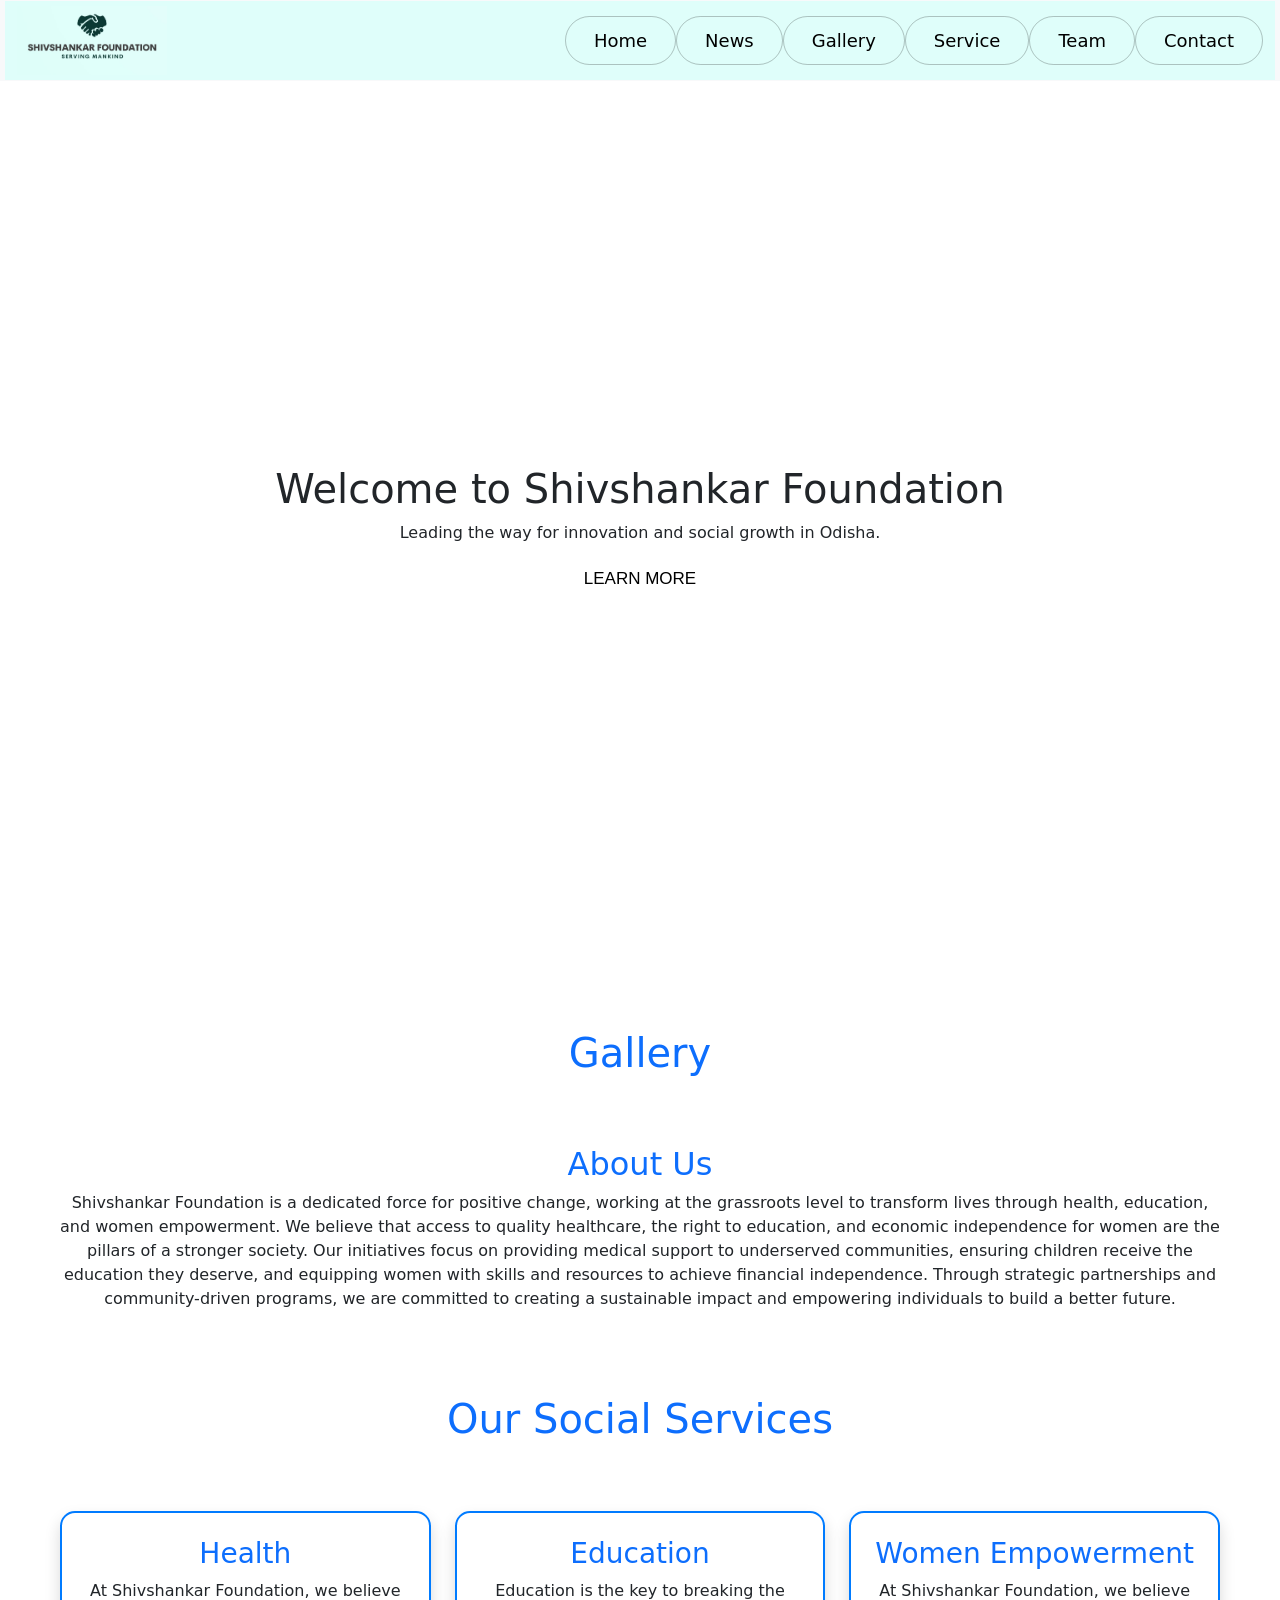
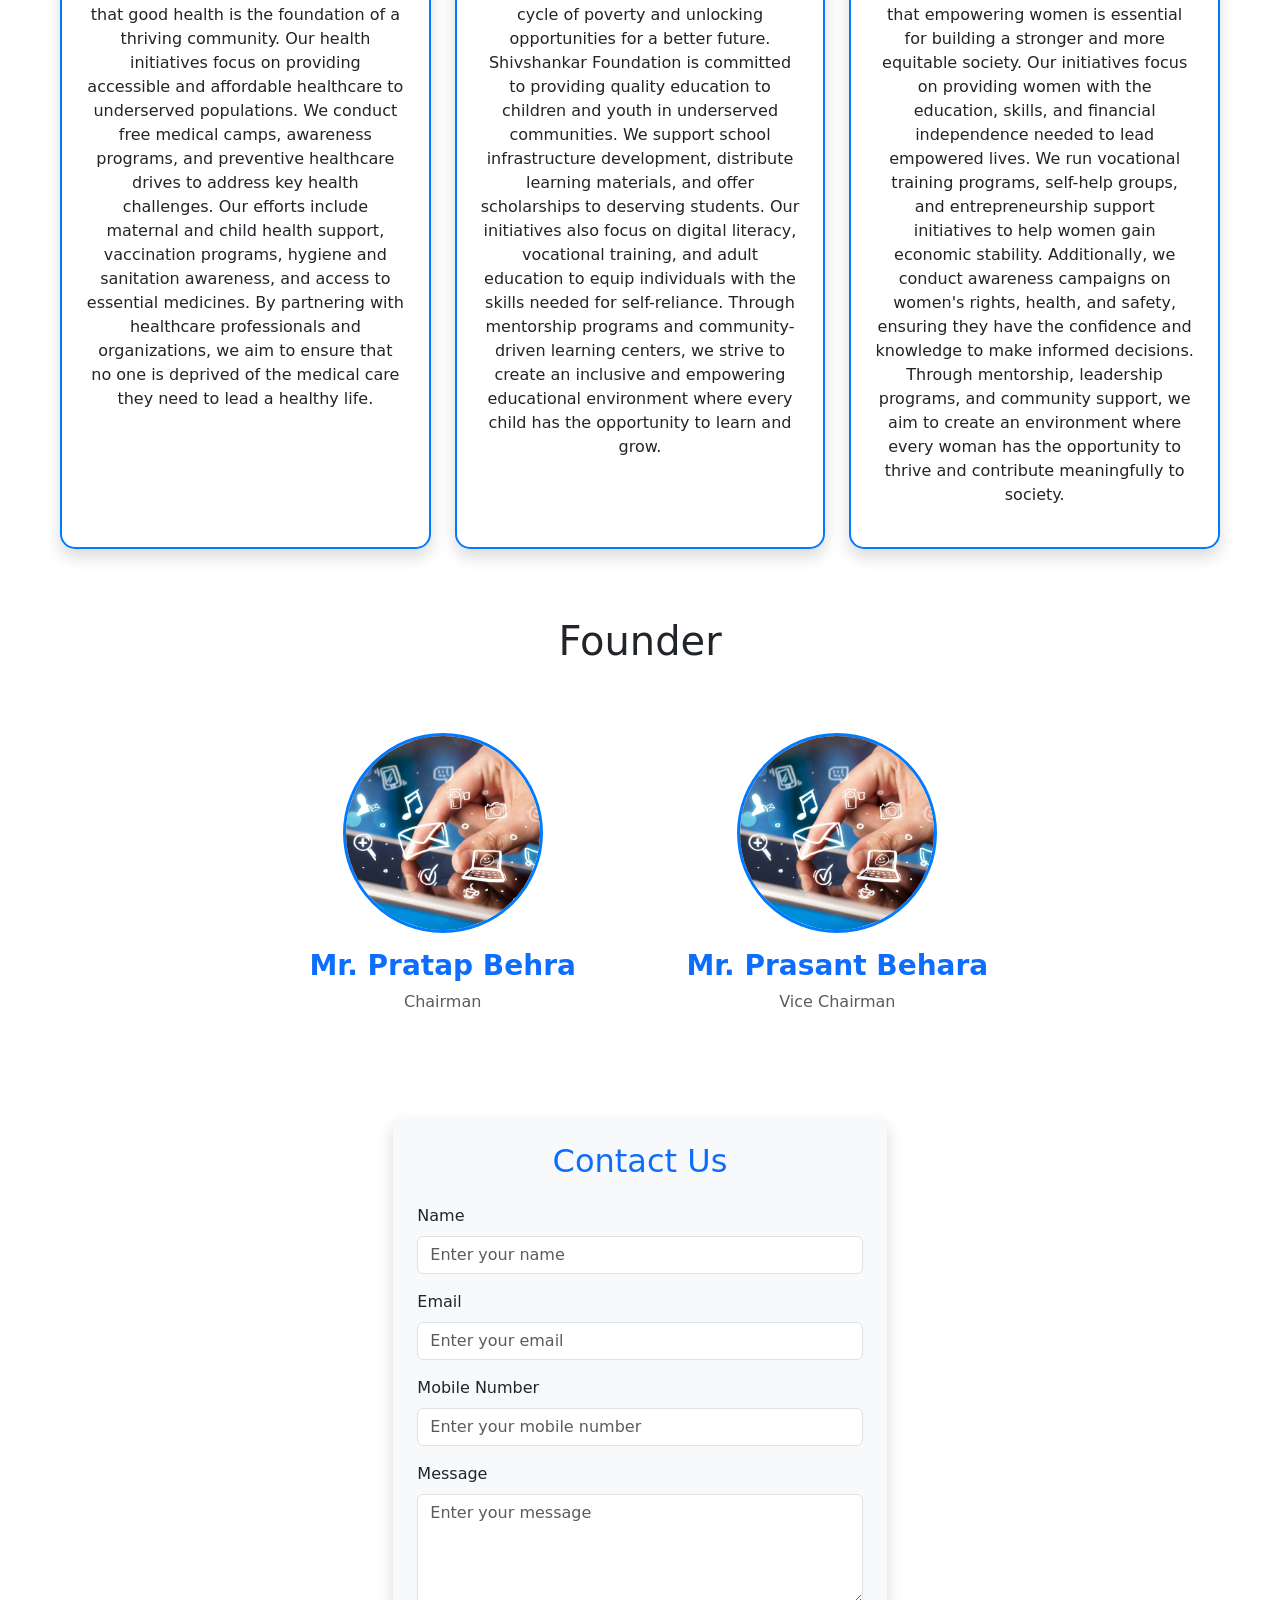
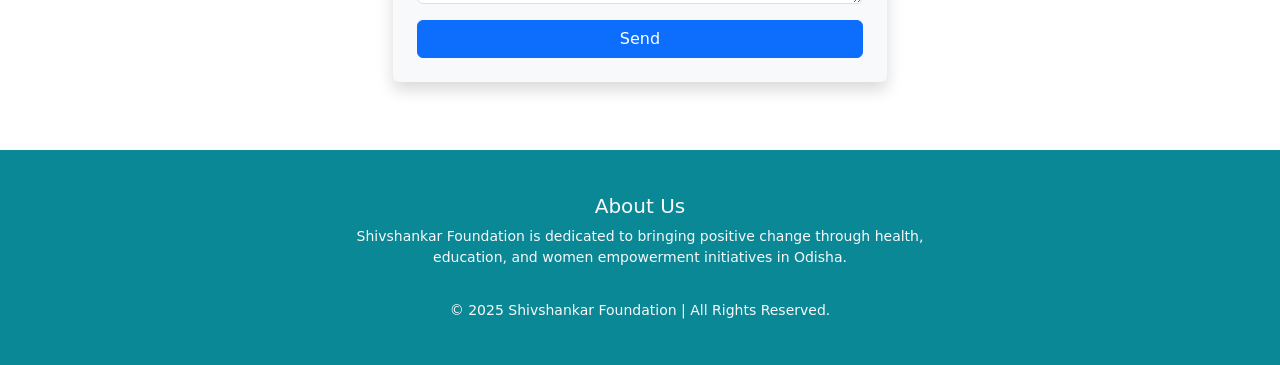
==== index.html @ f7287a35 "Update index.html" ====
<!DOCTYPE html>
<html lang="en">

<head>
  <meta charset="UTF-8" />
  <meta name="viewport" content="width=device-width, initial-scale=1.0" />
  <meta name="robots" content="index, follow" />
  <meta name="description" content="Shivshankar Foundation is dedicated to bringing positive change
  through health, education, and women empowerment initiatives in
  Bhubaneswar, Odisha." />
  <meta name="author" content="Harikesh Bhagat" />
  <title>Shivshankar Foundation | NGO for Healthcare, Education & Women Empowerment in Odisha</title>
  <link rel="stylesheet" href="index.css" />
  <script src="https://cdn.jsdelivr.net/npm/bootstrap@5.3.3/dist/js/bootstrap.bundle.min.js"
    integrity="sha384-YvpcrYf0tY3lHB60NNkmXc5s9fDVZLESaAA55NDzOxhy9GkcIdslK1eN7N6jIeHz"
    crossorigin="anonymous"></script>
  <link href="https://cdn.jsdelivr.net/npm/bootstrap@5.3.3/dist/css/bootstrap.min.css" rel="stylesheet"
    integrity="sha384-QWTKZyjpPEjISv5WaRU9OFeRpok6YctnYmDr5pNlyT2bRjXh0JMhjY6hW+ALEwIH" crossorigin="anonymous" />
  <style>
    html {
      scroll-behavior: smooth;
    }

    .navbar {
      --bs-navbar-padding-y: 0.0rem;

      display: flex;
      align-items: center;
      gap: 1vw;
      padding: 1px 5px;
    }

    .navbar-nav {
      margin-left: auto;
      --bs-nav-link-padding-y: 0.0rem;
    }

    /* Gallery Styling */
    .gallery {
      display: flex;
      justify-content: center;
      gap: 15px;
      padding: 10px;
      flex-wrap: wrap;
    }

    .gallery img {
      width: 100%;
      height: auto;
      max-width: 300px;
      /* Adjusted size to avoid overlap */
      border-radius: 8px;
      box-shadow: 0 4px 8px rgba(0, 0, 0, 0.2);
      transition: transform 0.3s ease;
    }

    .gallery img:hover {
      transform: scale(1.05);
    }

    /* Founder Image Styling */
    .founder img {
      width: 200px;
      height: 200px;
      object-fit: cover;
      border: 3px solid #007bff;
      border-radius: 50%;
    }

    .container {
      max-width: 1200px;
      margin: auto;
      padding: 20px;
    }

    .btn1 {
      --color: rgb(11, 240, 76);
      --color2: rgb(0, 0, 0);
      padding: 0.3em 1.75em;
      background-color: transparent;
      border-radius: 6px;
      /* border: 0.3px solid var(--color); */
      border: none;
      transition: 0.5s;
      position: relative;
      overflow: hidden;
      cursor: pointer;
      z-index: 1;
      font-weight: 300;
      font-size: 17px;
      font-family: "Roboto", "Segoe UI", sans-serif;
      text-transform: uppercase;
      color: var(--color2);
    }

    .btn1::after,
    .btn1::before {
      content: " ";
      display: block;
      height: 100%;
      width: 100%;
      transform: skew(90deg) translate(-50%, -50%);
      position: absolute;
      inset: 50%;
      left: 25%;
      z-index: -1;
      transition: 0.5s ease-out;
      background-color: var(--color);
    }

    .btn1::before {
      top: -50%;
      left: -25%;
      transform: skew(90deg) rotate(180deg) translate(-50%, -50%);
    }

    .btn1:hover::before {
      transform: skew(45deg) rotate(180deg) translate(-50%, -50%);
    }

    .btn1:hover::after {
      transform: skew(45deg) translate(-50%, -50%);
    }

    .btn1:hover {
      color: var(--color2);
    }

    .btn1:active {
      filter: brightness(0.7);
      transform: scale(0.98);
    }

    li {
      padding: 10px 20px;
      border: 1px solid #0000003c;

      border-radius: 50px;

      font-weight: 500;

      color: #000000bb;

      transition: all ease 0.4s;

      position: relative;

      font-size: 18px;

      overflow: hidden;
    }

    li::after {
      content: "";

      position: absolute;

      height: 100%;

      width: 100%;

      background-color: black;

      left: 0;

      bottom: -100%;

      border-radius: 50%;

      transition: all ease 0.4s;
    }

    li:hover::after {
      bottom: 0;

      border-radius: 0;
    }

    li a {
      color: #000000bb;

      text-decoration: none;

      position: relative;

      z-index: 9;
    }

    li:hover a {
      color: white !important;
    }

  </style>
</head>

<body>
  <nav class="navbar navbar-expand-lg bg-body-tertiary" style="margin: 0;">
    <div class="container-fluid" style="background-color: #dffefa">
      <a class="navbar-brand" href="#">
        <img src="Logo.jpg" alt="Logo" width="150" />
      </a>
      <button class="navbar-toggler" type="button" data-bs-toggle="collapse" data-bs-target="#navbarNav"
        aria-controls="navbarNav" aria-expanded="false" aria-label="Toggle navigation">
        <span class="navbar-toggler-icon"></span>
      </button>
      <div class="collapse navbar-collapse" id="navbarNav">
        <ul class="navbar-nav ms-auto">
          <li class="nav-item">
            <a class="nav-link active" href="#home">Home</a>
          </li>
          <li class="nav-item">
            <a class="nav-link active" href="#News">News</a>
          </li>
          <li class="nav-item">
            <a class="nav-link active" href="./image.html">Gallery</a>
          </li>
          <li class="nav-item">
            <a class="nav-link active" href="#Service">Service</a>
          </li>
          <li class="nav-item">
            <a class="nav-link active" href="#Team">Team</a>
          </li>
          <li class="nav-item">
            <a class="nav-link active" href="#contact">Contact</a>
          </li>
        </ul>
      </div>
    </div>
  </nav>
  
  <div id="home" class="d-flex flex-column justify-content-center align-items-center vh-100 text-center">
    <h1>Welcome to Shivshankar Foundation</h1>
    <p>Leading the way for innovation and social growth in  Odisha.</p>
    <a href="#About"><button class="btn1">Learn More</button></a>
  </div>

  <a href="image.html" style="text-decoration: none;">
    <h1 id="Gallery" class="text-center mt-5">Gallery</h1>
  </a>
  <!-- <div id="gallery" class="gallery">
    <div><img src="./1.jpg" alt="Image 1" /></div>
    <div><img src="./7.jpg" alt="Image 2" /></div>
    <div><img src="./3.jpg" alt="Image 3" /></div>
    <div><img src="./4.jpg" alt="Image 4" /></div>
    <div><img src="./9.jpg" alt="Image 5" /></div>
    <div><img src="./6.jpg" alt="Image 6" /></div>
    <div><img src="./8.jpg" alt="Image 7" /></div>
   <div><img src="./2.jpg" alt="Image 8" /></div> 
   <div><img src="./5.jpg" alt="Image 9" /></div>
  </div> -->

  <div id="About" class="container text-center my-5">
    <h2 style="color: #0D6EFD">About Us</h2>
    <p>
      Shivshankar Foundation is a dedicated force for positive change, working at the grassroots level to transform
      lives through health, education, and women empowerment. We believe that access to quality healthcare, the right to
      education, and economic independence for women are the pillars of a stronger society. Our initiatives focus on
      providing medical support to underserved communities, ensuring children receive the education they deserve, and
      equipping women with skills and resources to achieve financial independence. Through strategic partnerships and
      community-driven programs, we are committed to creating a sustainable impact and empowering individuals to build a
      better future.
    </p>
  </div>

  <h1 id="Service" class="text-center mt-5" style="color: #0D6EFD;">Our Social Services</h1>
  <div class="container my-5">
    <div class="row justify-content-center align-items-stretch">
      <div class="col-md-4 d-flex">
        <div class="p-4 text-center shadow d-flex flex-column h-100"
          style="border: 2px solid #007bff; border-radius: 15px">
          <h3 class="text-primary">Health</h3>
          <p class="flex-grow-1">
            At Shivshankar Foundation, we believe that good health is the
            foundation of a thriving community. Our health initiatives focus
            on providing accessible and affordable healthcare to underserved
            populations. We conduct free medical camps, awareness programs,
            and preventive healthcare drives to address key health challenges.
            Our efforts include maternal and child health support, vaccination
            programs, hygiene and sanitation awareness, and access to
            essential medicines. By partnering with healthcare professionals
            and organizations, we aim to ensure that no one is deprived of the
            medical care they need to lead a healthy life.
          </p>
        </div>
      </div>
      <div class="col-md-4 d-flex">
        <div class="p-4 text-center shadow d-flex flex-column h-100"
          style="border: 2px solid #007bff; border-radius: 15px">
          <h3 class="text-primary">Education</h3>
          <p class="flex-grow-1">
            Education is the key to breaking the cycle of poverty and
            unlocking opportunities for a better future. Shivshankar
            Foundation is committed to providing quality education to children
            and youth in underserved communities. We support school
            infrastructure development, distribute learning materials, and
            offer scholarships to deserving students. Our initiatives also
            focus on digital literacy, vocational training, and adult
            education to equip individuals with the skills needed for
            self-reliance. Through mentorship programs and community-driven
            learning centers, we strive to create an inclusive and empowering
            educational environment where every child has the opportunity to
            learn and grow.
          </p>
        </div>
      </div>
      <div class="col-md-4 d-flex">
        <div class="p-4 text-center shadow d-flex flex-column h-100"
          style="border: 2px solid #007bff; border-radius: 15px">
          <h3 class="text-primary">Women Empowerment</h3>
          <p class="flex-grow-1">
            At Shivshankar Foundation, we believe that empowering women is
            essential for building a stronger and more equitable society. Our
            initiatives focus on providing women with the education, skills,
            and financial independence needed to lead empowered lives. We run
            vocational training programs, self-help groups, and
            entrepreneurship support initiatives to help women gain economic
            stability. Additionally, we conduct awareness campaigns on women's
            rights, health, and safety, ensuring they have the confidence and
            knowledge to make informed decisions. Through mentorship,
            leadership programs, and community support, we aim to create an
            environment where every woman has the opportunity to thrive and
            contribute meaningfully to society.
          </p>
        </div>
      </div>
    </div>
  </div>

  <h1 id="Team" class="text-center mt-5">Founder</h1>
  <div class="container founder my-5 text-center">
    <div class="row justify-content-center">
      <div class="col-md-4">
        <img src="./contactphoto.jpg" alt="Image 1" />
        <h3 class="mt-3 fw-bold text-primary">Mr. Pratap Behra</h3>
        <p class="text-muted">Chairman</p>
      </div>
      <div class="col-md-4">
        <img src="./contactphoto.jpg" alt="Image 2" />
        <h3 class="mt-3 fw-bold text-primary">Mr. Prasant Behara</h3>
        <p class="text-muted">Vice Chairman</p>
      </div>
    </div>
  </div>

  <div id="contact" class="container my-5">
    <div class="row justify-content-center">
      <div class="col-md-6 col-lg-5 shadow p-4 rounded" style="background-color: #f8f9fa">
        <form action="https://api.web3forms.com/submit" method="POST">
          <h2 class="text-center text-primary mb-4">Contact Us</h2>

          <!-- Web3Forms Access Key -->
          <input type="hidden" name="access_key" value="71c450dc-a2cf-476c-8dd2-864a6d5e6ecb">

          <!-- Name Field (Added name attribute) -->
          <div class="mb-3">
            <label for="name" class="form-label">Name</label>
            <input type="text" class="form-control" id="name" name="name" placeholder="Enter your name" required />
          </div>

          <!-- Email Field (Added name attribute) -->
          <div class="mb-3">
            <label for="email" class="form-label">Email</label>
            <input type="email" class="form-control" id="email" name="email" placeholder="Enter your email" required />
          </div>
          <div class="mb-3">
            <label for="phone" class="form-label">Mobile Number</label>
            <input type="tel" class="form-control" name="mobile number" id="phone" placeholder="Enter your mobile number" required>
          </div>

          <!-- Message Field (Added name attribute) -->
          <div class="mb-3">
            <label for="message" class="form-label">Message</label>
            <textarea class="form-control" id="message" name="message" rows="4" placeholder="Enter your message"
              required></textarea>
          </div>

          <!-- Submit Button -->
          <div class="d-grid">
            <button type="submit" class="btn btn-primary">Send</button>
          </div>
        </form>
      </div>
    </div>
  </div>

  <footer class="text-light py-4" style="background-color: #0b8895">
    <div class="container text-center">
      <div class="row justify-content-center">
        <!-- About Us Section -->
        <div class="col-md-6">
          <h5>About Us</h5>
          <p class="small">
            Shivshankar Foundation is dedicated to bringing positive change
            through health, education, and women empowerment initiatives in
             Odisha.
          </p>
        </div>
      </div>

      <!-- Copyright -->
      <div class="mt-3 small">
        &copy; 2025 Shivshankar Foundation | All Rights Reserved.
      </div>
    </div>
  </footer>
</body>

</html>
</div>
</body>

</html>
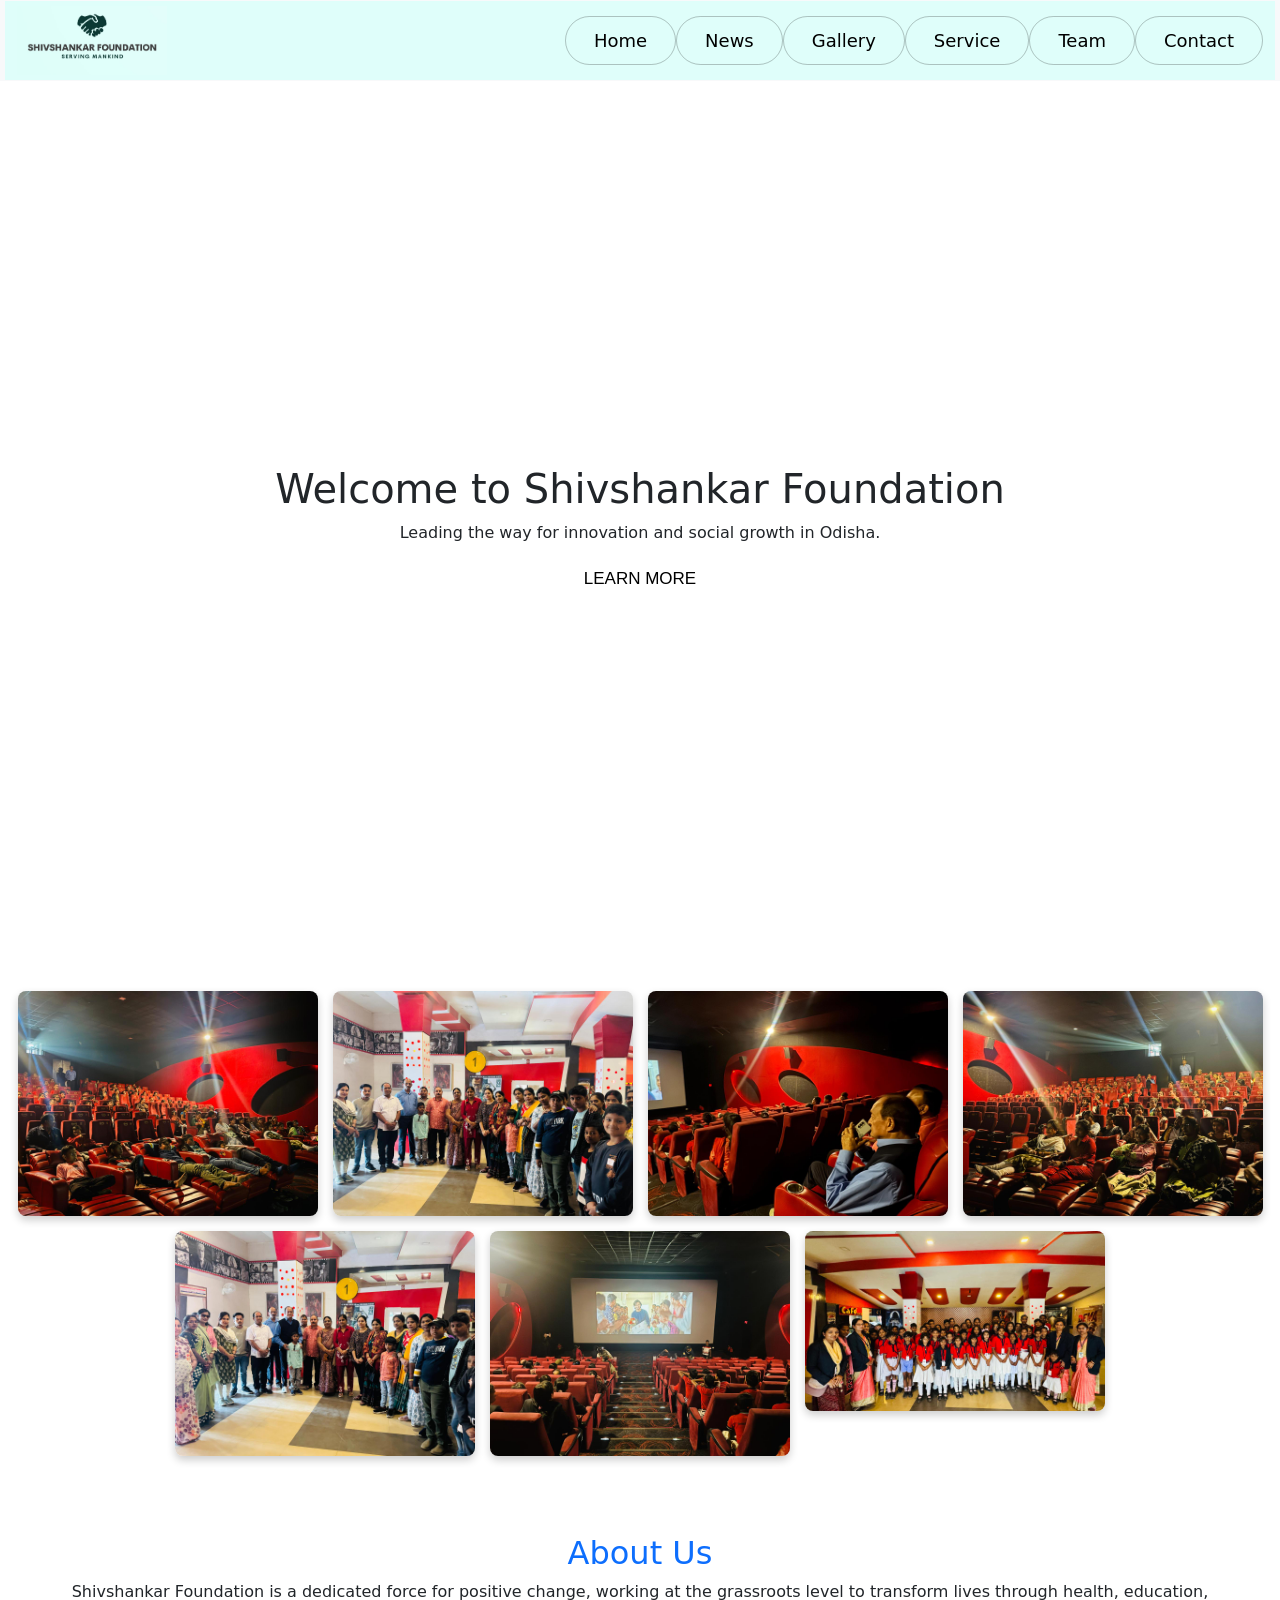
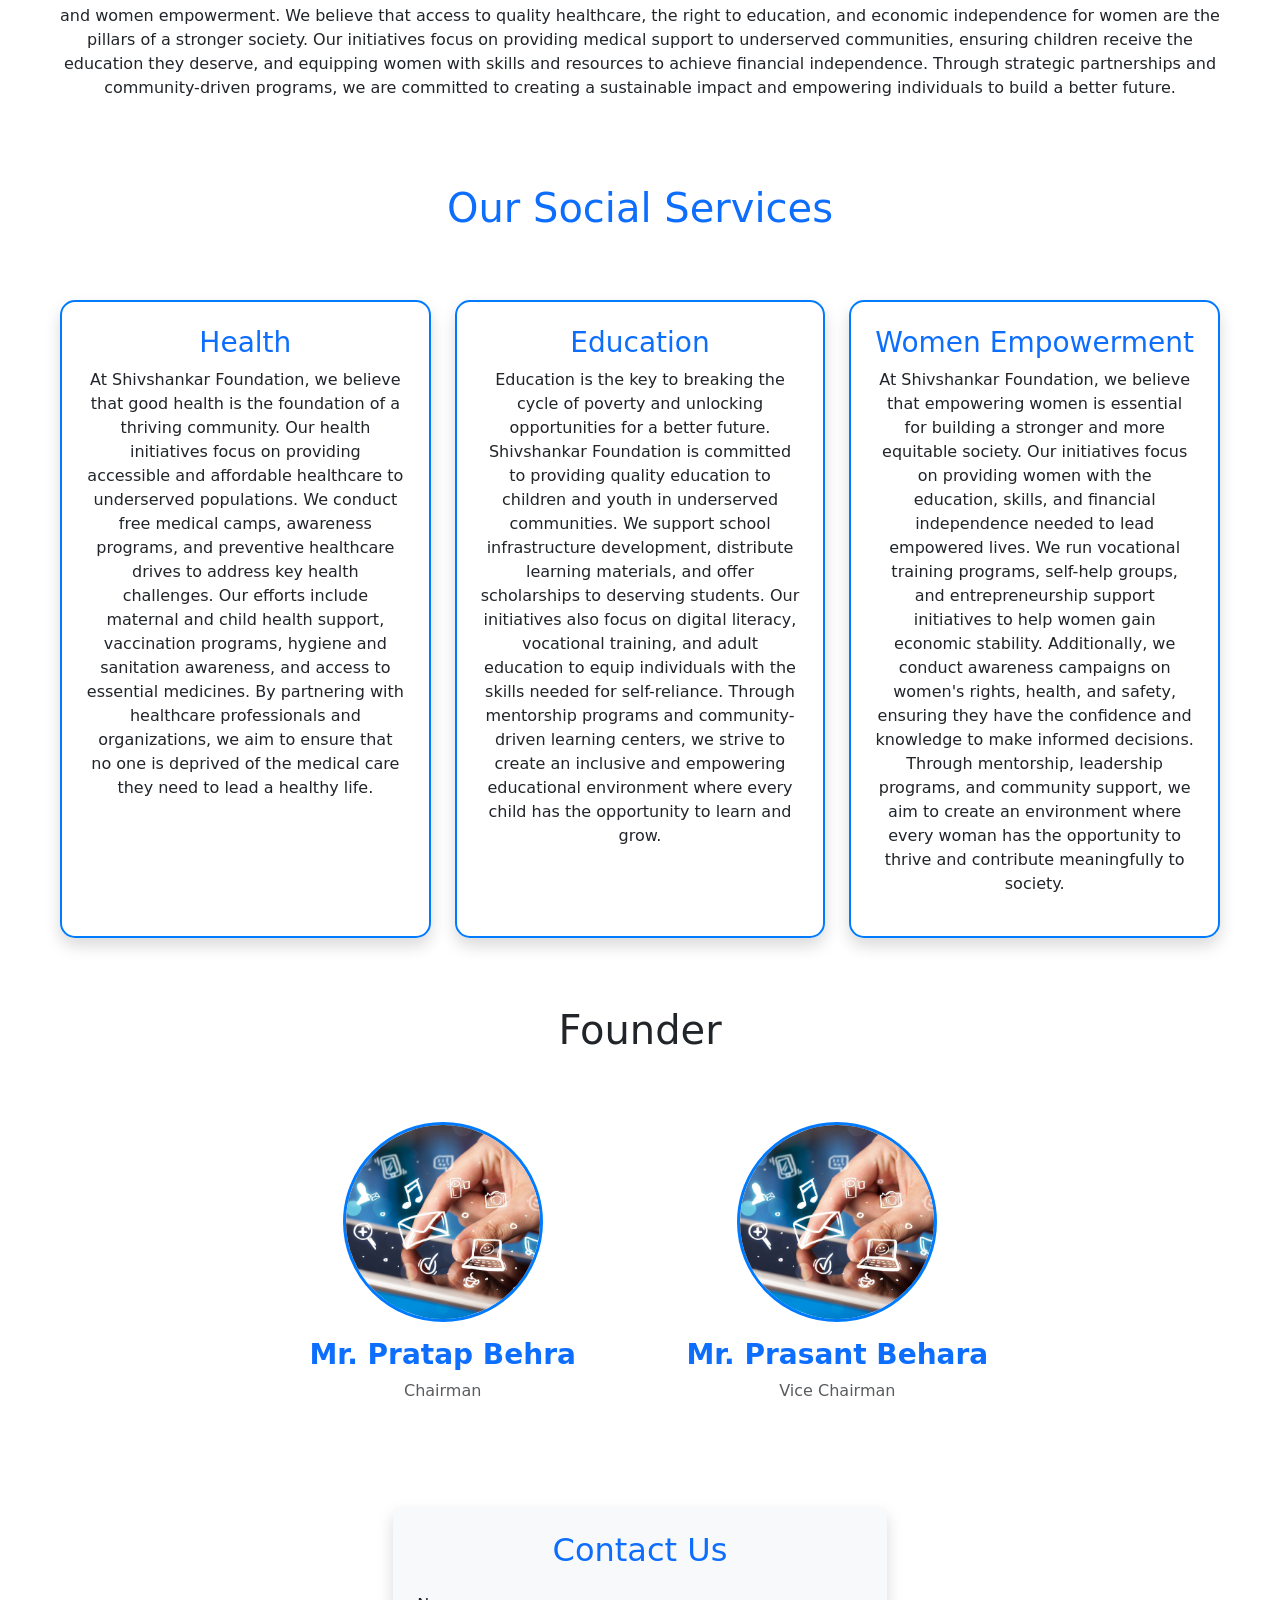
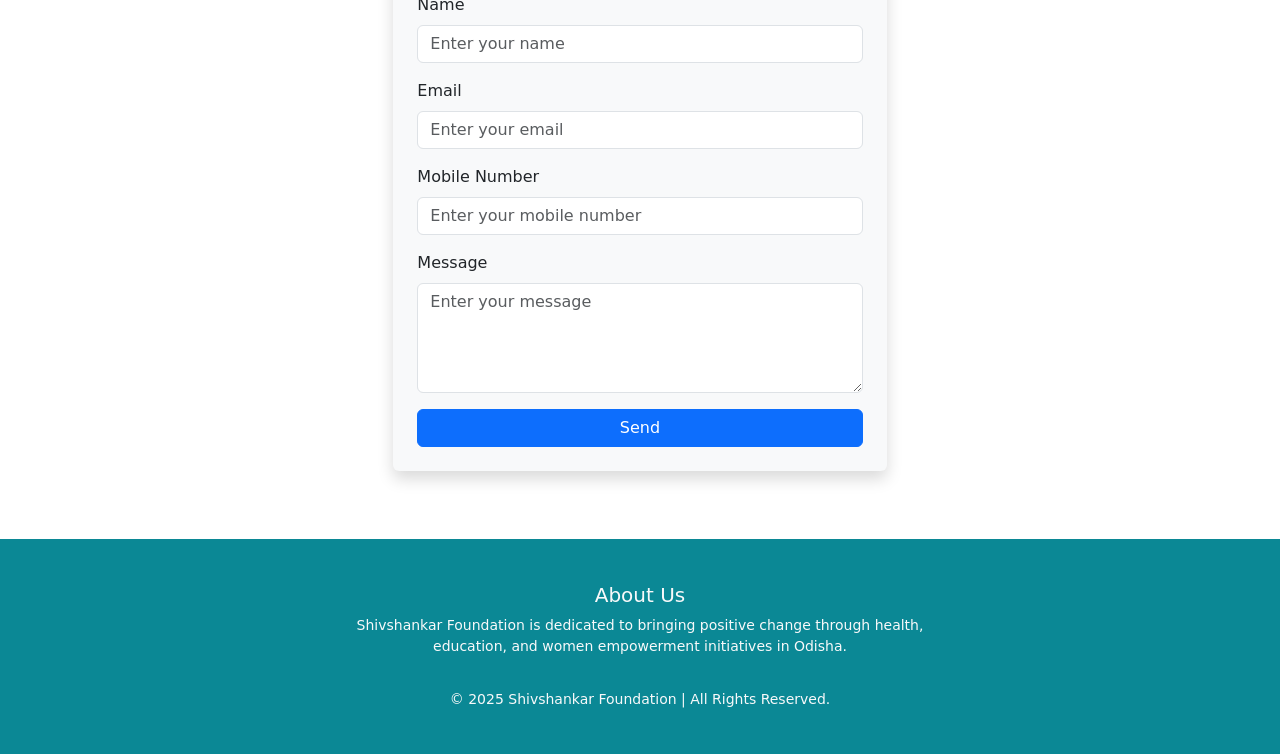
==== commit cfc78ee5: "Update index.html" ====
--- a/index.html
+++ b/index.html
@@ -230,14 +230,14 @@
   
   <div id="home" class="d-flex flex-column justify-content-center align-items-center vh-100 text-center">
     <h1>Welcome to Shivshankar Foundation</h1>
-    <p>Leading the way for innovation and social growth in  Odisha.</p>
+    <p>Leading the way for innovation and social growth in Odisha.</p>
     <a href="#About"><button class="btn1">Learn More</button></a>
   </div>
 
   <a href="image.html" style="text-decoration: none;">
-    <h1 id="Gallery" class="text-center mt-5">Gallery</h1>
+    <!-- <h1 id="Gallery" class="text-center mt-5">Gallery</h1> -->
   </a>
-  <!-- <div id="gallery" class="gallery">
+  <div id="gallery" class="gallery">
     <div><img src="./1.jpg" alt="Image 1" /></div>
     <div><img src="./7.jpg" alt="Image 2" /></div>
     <div><img src="./3.jpg" alt="Image 3" /></div>
@@ -245,9 +245,9 @@
     <div><img src="./9.jpg" alt="Image 5" /></div>
     <div><img src="./6.jpg" alt="Image 6" /></div>
     <div><img src="./8.jpg" alt="Image 7" /></div>
-   <div><img src="./2.jpg" alt="Image 8" /></div> 
-   <div><img src="./5.jpg" alt="Image 9" /></div>
-  </div> -->
+   <!-- <div><img src="./2.jpg" alt="Image 8" /></div>  -->
+   <!-- <div><img src="./5.jpg" alt="Image 9" /></div> -->
+  </div>
 
   <div id="About" class="container text-center my-5">
     <h2 style="color: #0D6EFD">About Us</h2>
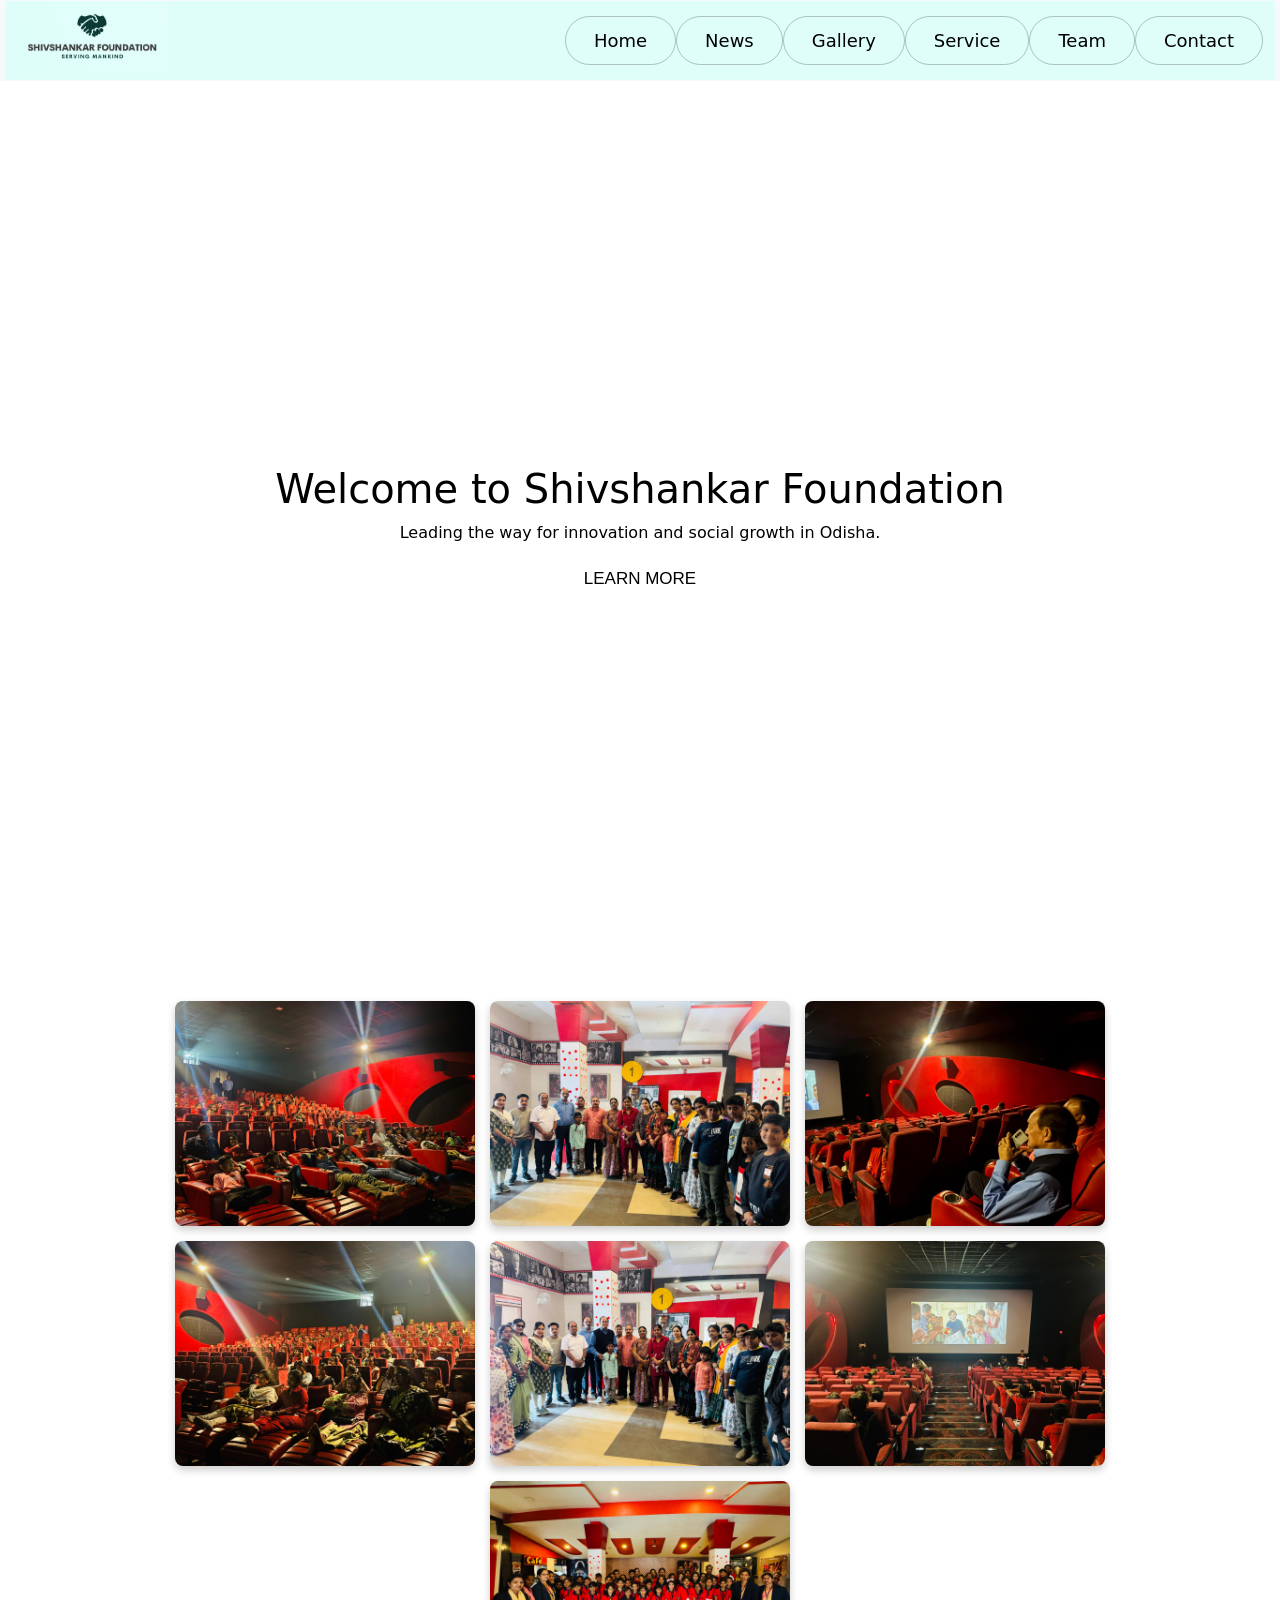
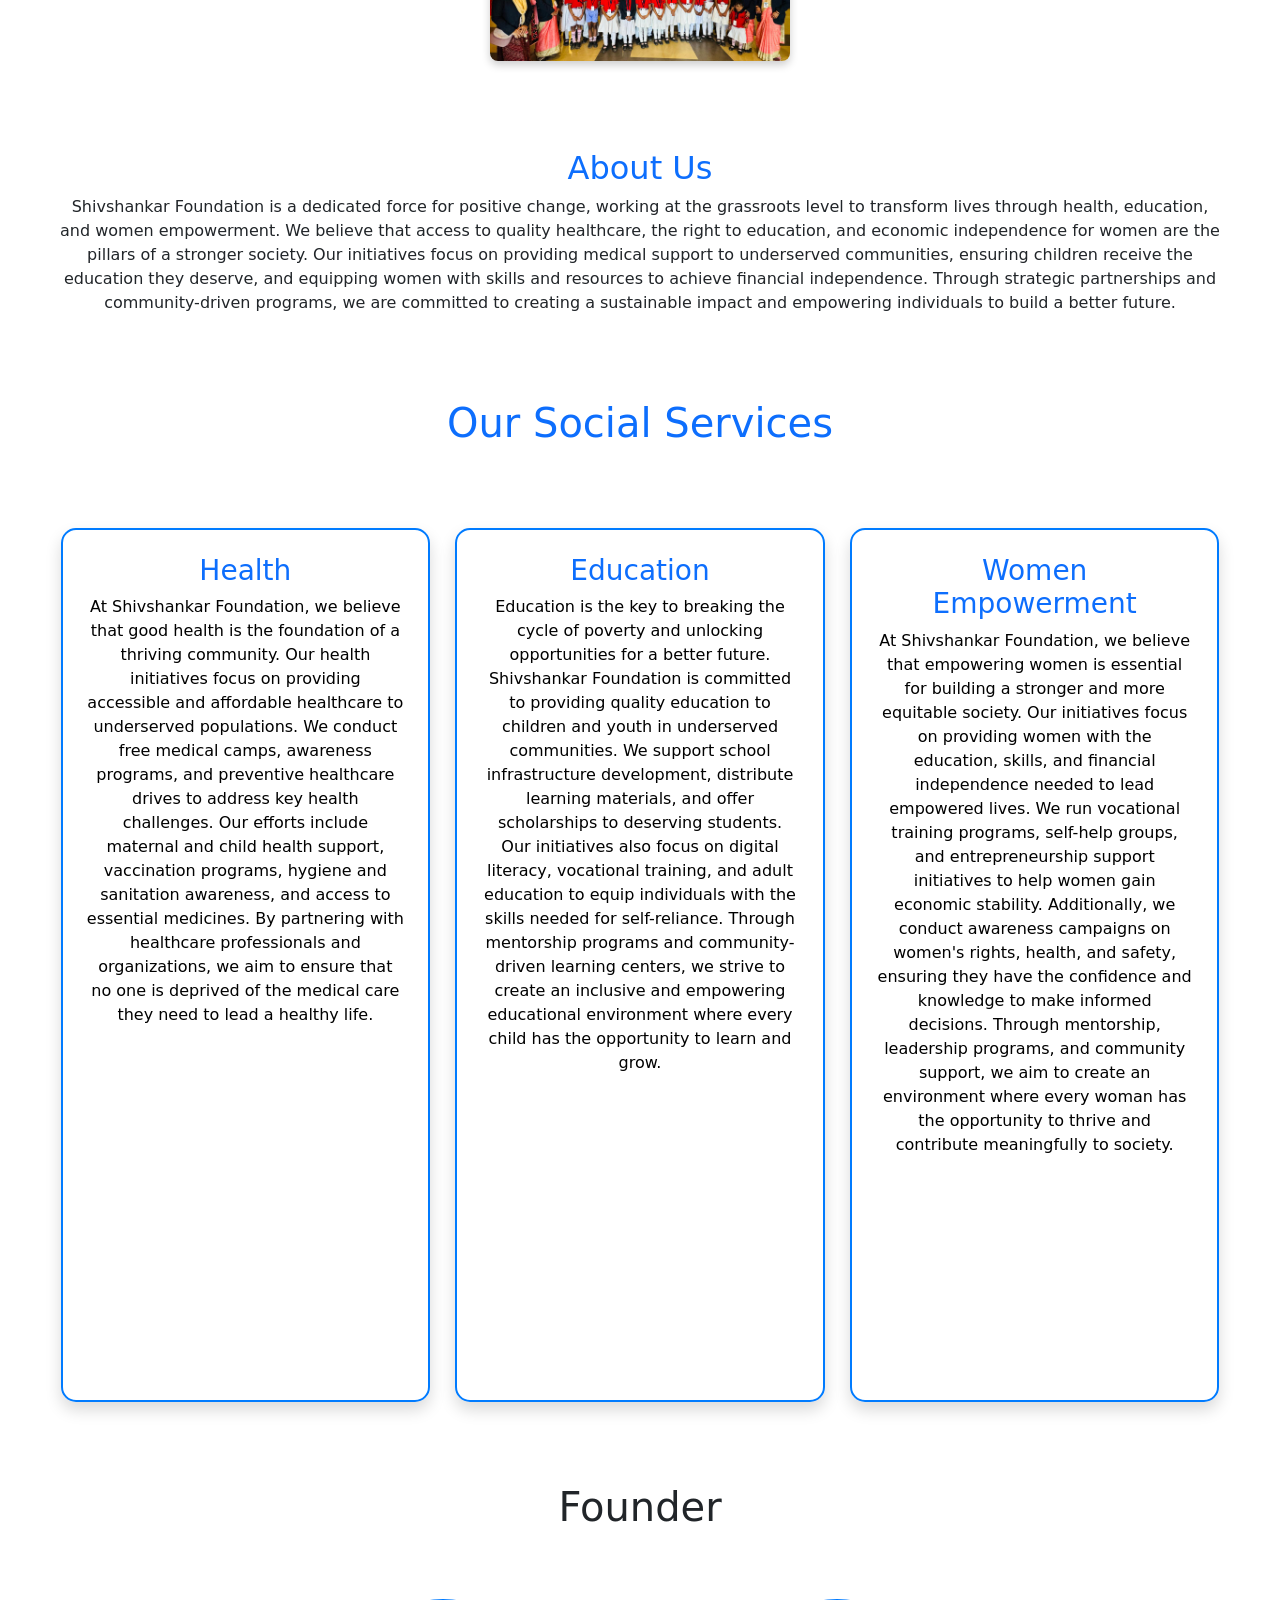
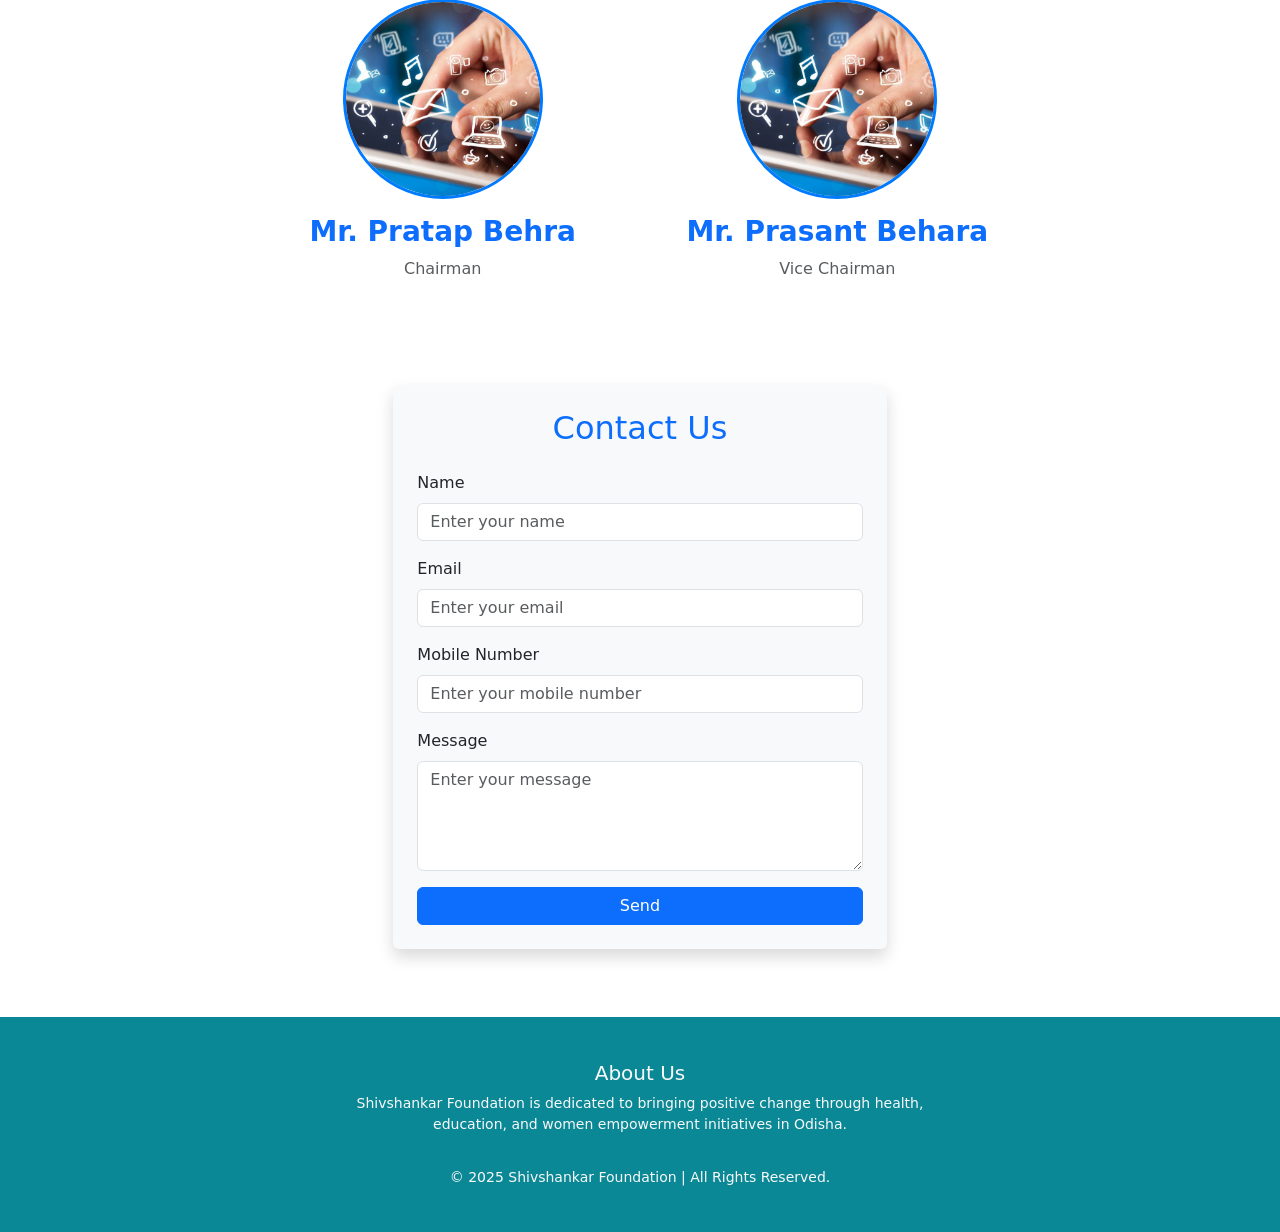
==== commit 4884db1b: "Update index.html" ====
--- a/index.html
+++ b/index.html
@@ -40,7 +40,7 @@
       display: flex;
       justify-content: center;
       gap: 15px;
-      padding: 10px;
+      padding: 20px;
       flex-wrap: wrap;
     }
 
@@ -131,6 +131,28 @@
       transform: scale(0.98);
     }
 
+    .d-flex::before{
+      content: "";
+            position: absolute;
+            top: 0;
+            left: 0;
+            width: 100%;
+            height: 100%;
+            background: url('backgroundshivshankar.jpg') no-repeat center center/cover;
+            opacity: 0.05;
+            z-index: -1;
+        }
+        .d-flex{
+          position: relative;
+            height: 100vh;
+            display: flex;
+            flex-direction: column;
+            justify-content: center;
+            align-items: center;
+            text-align: center;
+            color: rgb(0, 0, 0);
+            padding: 1vw;
+        }
     li {
       padding: 10px 20px;
       border: 1px solid #0000003c;
@@ -189,7 +211,6 @@
     li:hover a {
       color: white !important;
     }
-
   </style>
 </head>
 
@@ -227,7 +248,7 @@
       </div>
     </div>
   </nav>
-  
+
   <div id="home" class="d-flex flex-column justify-content-center align-items-center vh-100 text-center">
     <h1>Welcome to Shivshankar Foundation</h1>
     <p>Leading the way for innovation and social growth in Odisha.</p>
@@ -245,8 +266,8 @@
     <div><img src="./9.jpg" alt="Image 5" /></div>
     <div><img src="./6.jpg" alt="Image 6" /></div>
     <div><img src="./8.jpg" alt="Image 7" /></div>
-   <!-- <div><img src="./2.jpg" alt="Image 8" /></div>  -->
-   <!-- <div><img src="./5.jpg" alt="Image 9" /></div> -->
+    <!-- <div><img src="./2.jpg" alt="Image 8" /></div>  -->
+    <!-- <div><img src="./5.jpg" alt="Image 9" /></div> -->
   </div>
 
   <div id="About" class="container text-center my-5">
@@ -364,7 +385,8 @@
           </div>
           <div class="mb-3">
             <label for="phone" class="form-label">Mobile Number</label>
-            <input type="tel" class="form-control" name="mobile number" id="phone" placeholder="Enter your mobile number" required>
+            <input type="tel" class="form-control" name="mobile number" id="phone"
+              placeholder="Enter your mobile number" required>
           </div>
 
           <!-- Message Field (Added name attribute) -->
@@ -392,7 +414,7 @@
           <p class="small">
             Shivshankar Foundation is dedicated to bringing positive change
             through health, education, and women empowerment initiatives in
-             Odisha.
+            Odisha.
           </p>
         </div>
       </div>
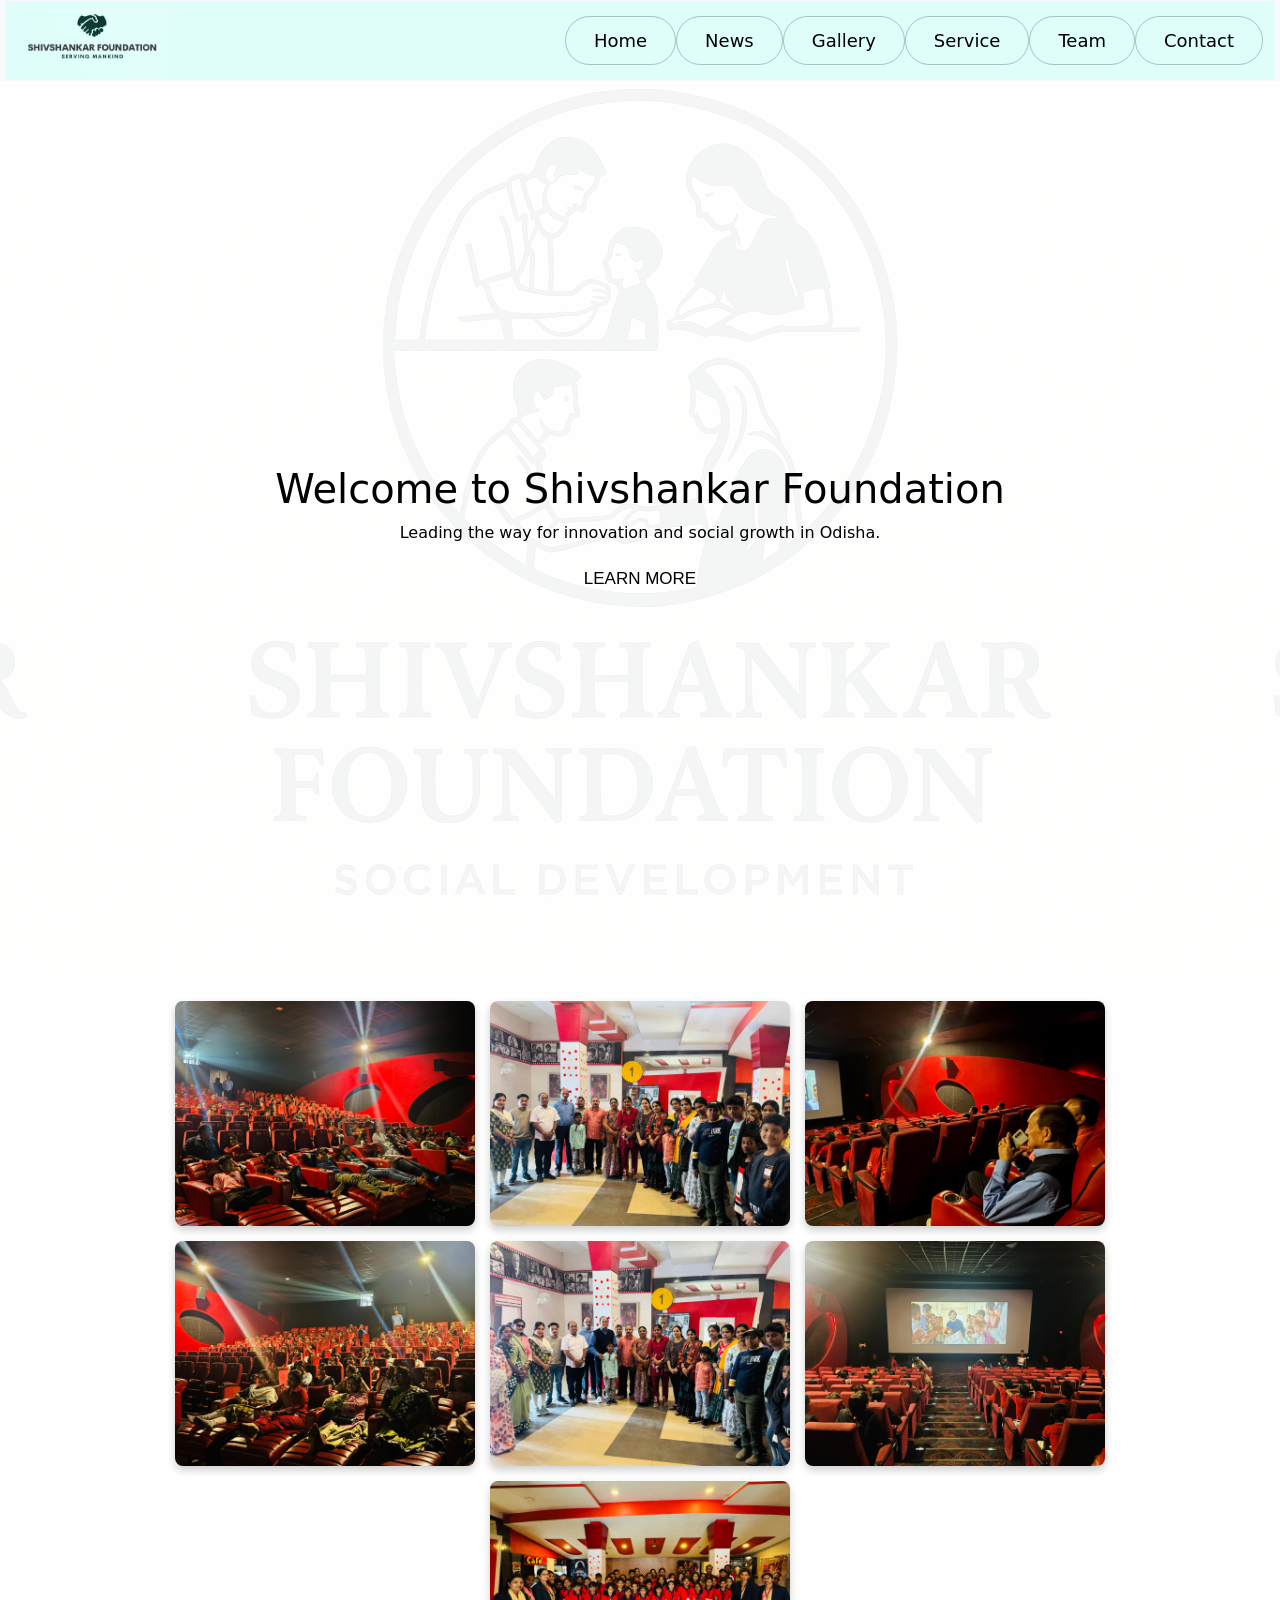
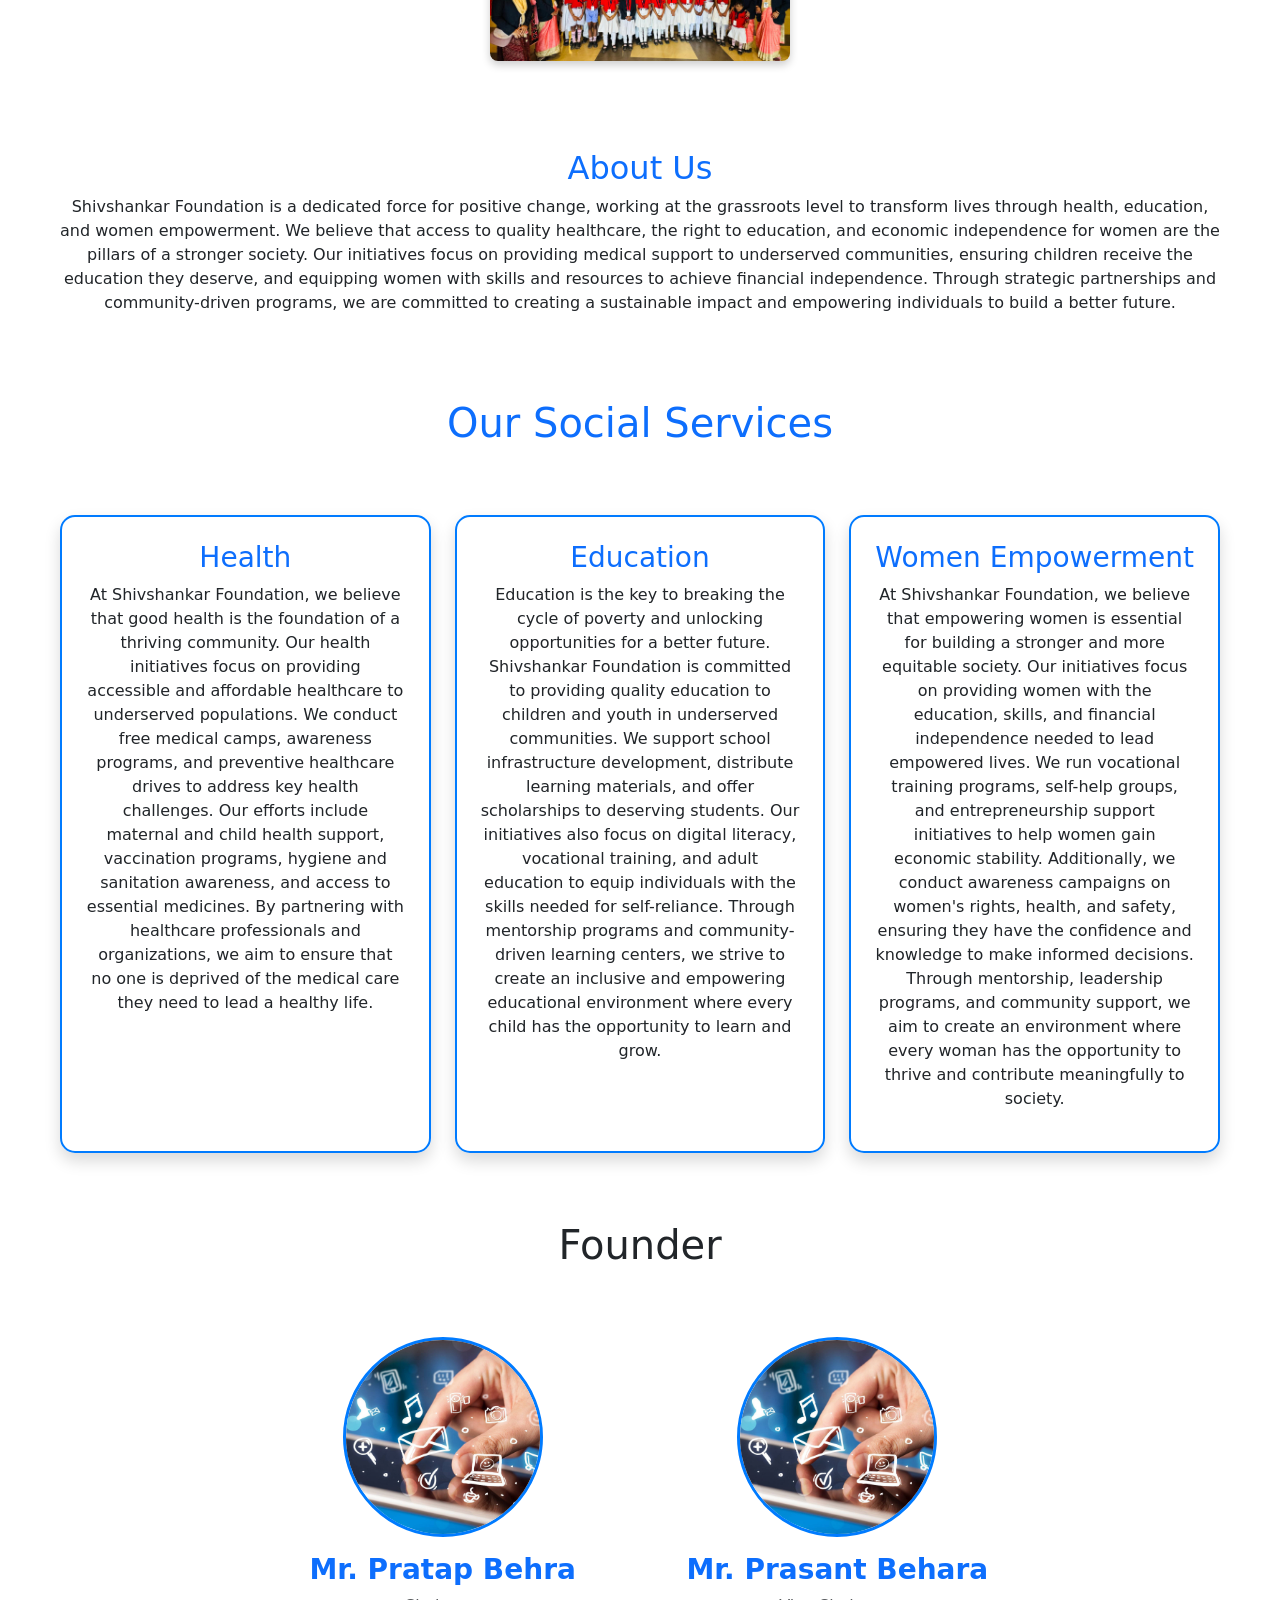
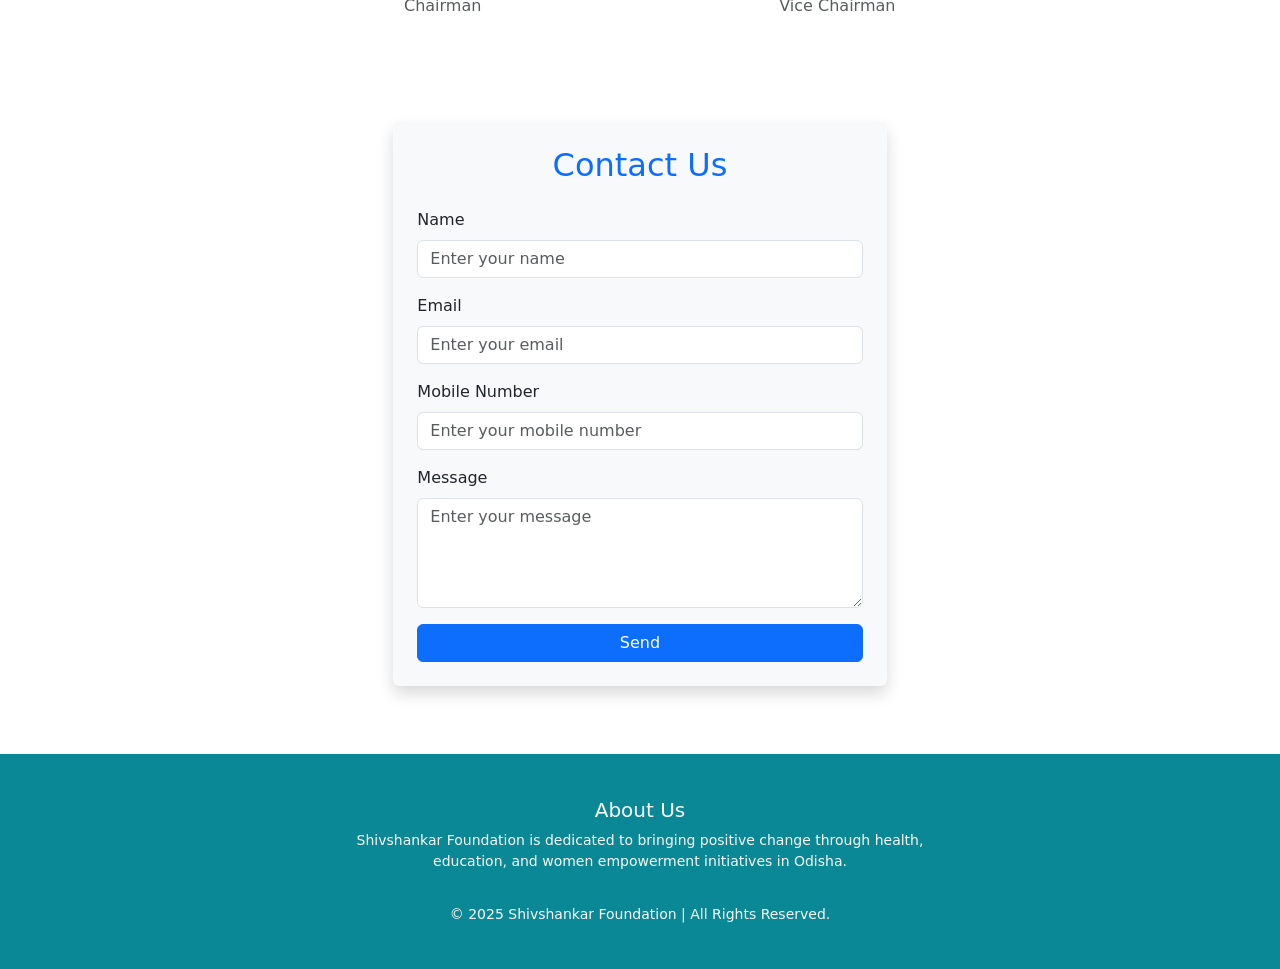
==== commit 88dea2c2: "Update index.html" ====
--- a/index.html
+++ b/index.html
@@ -133,25 +133,20 @@
 
     .d-flex::before{
       content: "";
-            position: absolute;
-            top: 0;
-            left: 0;
-            width: 100%;
-            height: 100%;
-            background: url('backgroundshivshankar.jpg') no-repeat center center/cover;
-            opacity: 0.05;
-            z-index: -1;
+      position: absolute;
+      top: 0;
+      left: 0;
+      width: 100%;
+      height: 100%;
+      background: url('backgroundshivshankar.jpg') center;
+      opacity: 0.05;
+      z-index: -1;
         }
         .d-flex{
           position: relative;
-            height: 100vh;
-            display: flex;
-            flex-direction: column;
-            justify-content: center;
-            align-items: center;
-            text-align: center;
-            color: rgb(0, 0, 0);
-            padding: 1vw;
+      text-align: center;
+      padding: 100px 20px;
+      color: black;
         }
     li {
       padding: 10px 20px;
@@ -286,8 +281,8 @@
   <h1 id="Service" class="text-center mt-5" style="color: #0D6EFD;">Our Social Services</h1>
   <div class="container my-5">
     <div class="row justify-content-center align-items-stretch">
-      <div class="col-md-4 d-flex">
-        <div class="p-4 text-center shadow d-flex flex-column h-100"
+      <div class="col-md-4 ">
+        <div class="p-4 text-center shadow  flex-column h-100"
           style="border: 2px solid #007bff; border-radius: 15px">
           <h3 class="text-primary">Health</h3>
           <p class="flex-grow-1">
@@ -304,8 +299,8 @@
           </p>
         </div>
       </div>
-      <div class="col-md-4 d-flex">
-        <div class="p-4 text-center shadow d-flex flex-column h-100"
+      <div class="col-md-4">
+        <div class="p-4 text-center shadow flex-column h-100"
           style="border: 2px solid #007bff; border-radius: 15px">
           <h3 class="text-primary">Education</h3>
           <p class="flex-grow-1">
@@ -324,8 +319,8 @@
           </p>
         </div>
       </div>
-      <div class="col-md-4 d-flex">
-        <div class="p-4 text-center shadow d-flex flex-column h-100"
+      <div class="col-md-4">
+        <div class="p-4 text-center shadow flex-column h-100"
           style="border: 2px solid #007bff; border-radius: 15px">
           <h3 class="text-primary">Women Empowerment</h3>
           <p class="flex-grow-1">
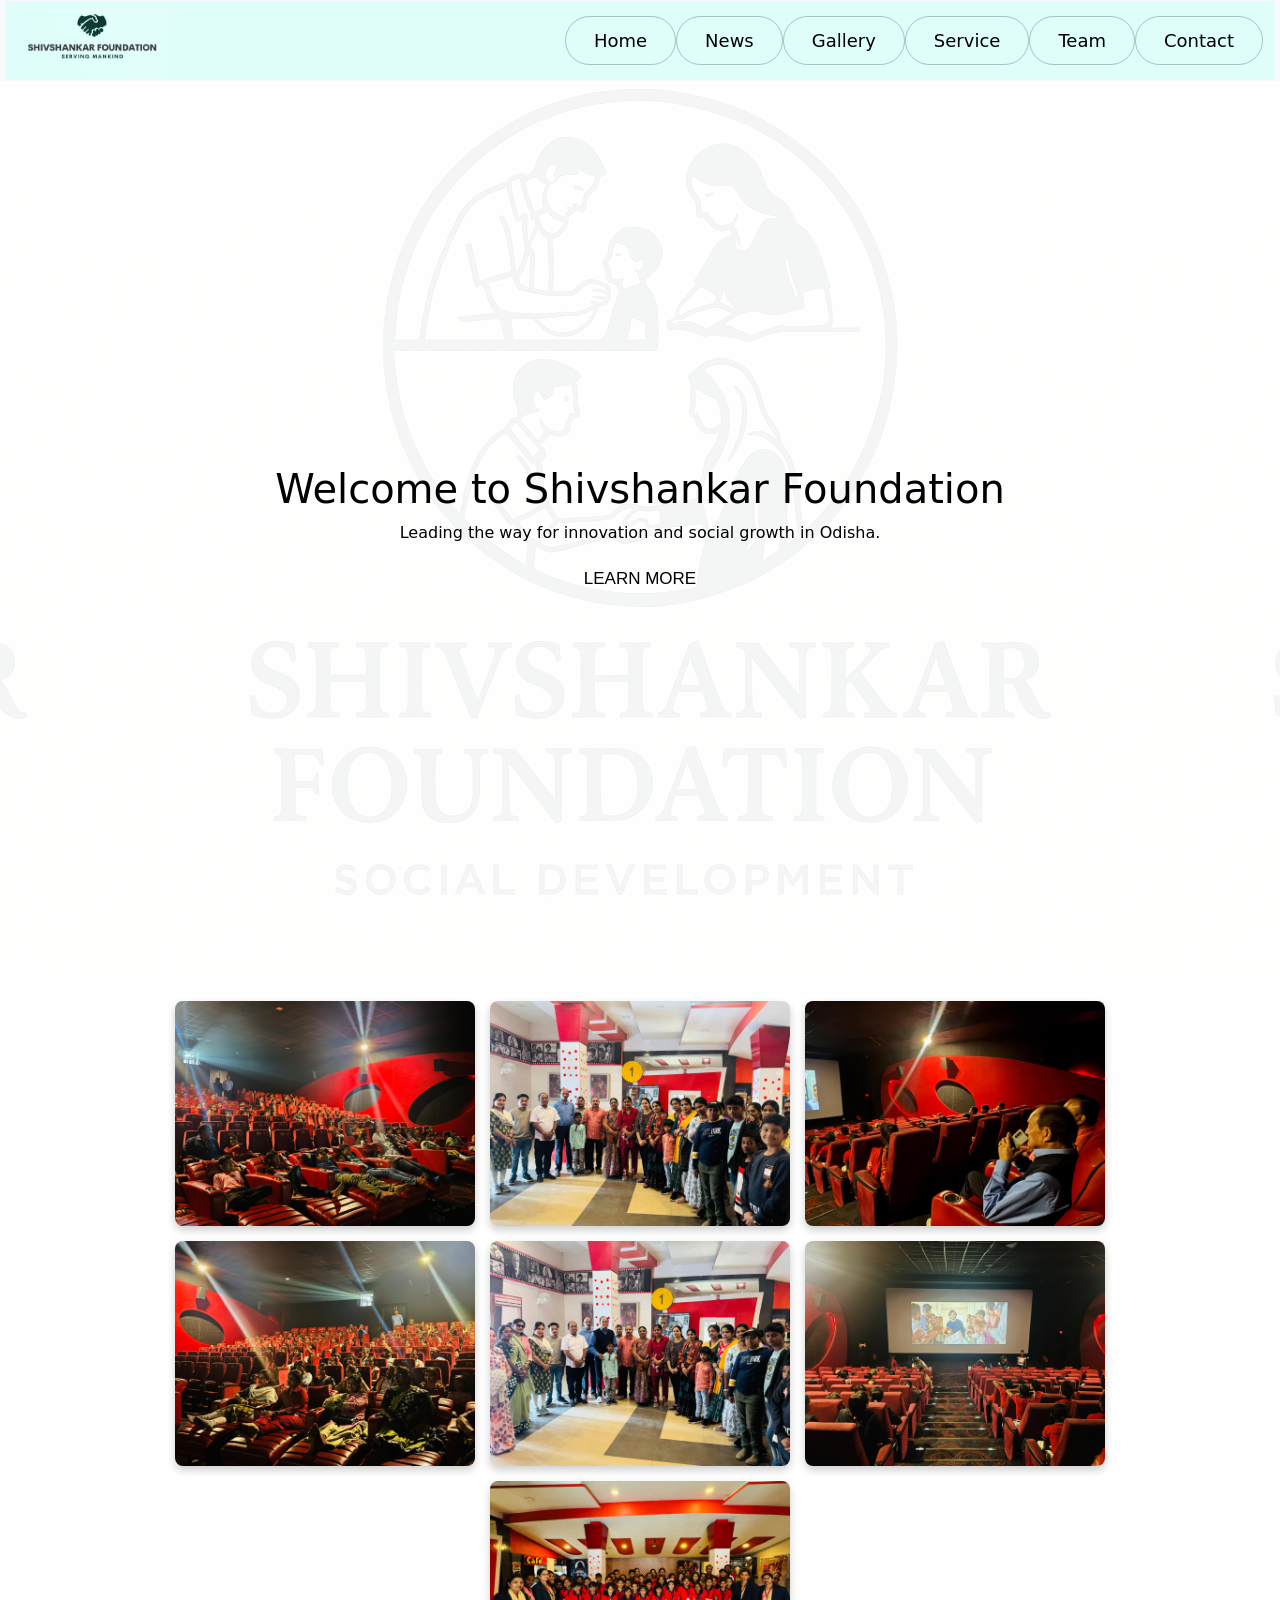
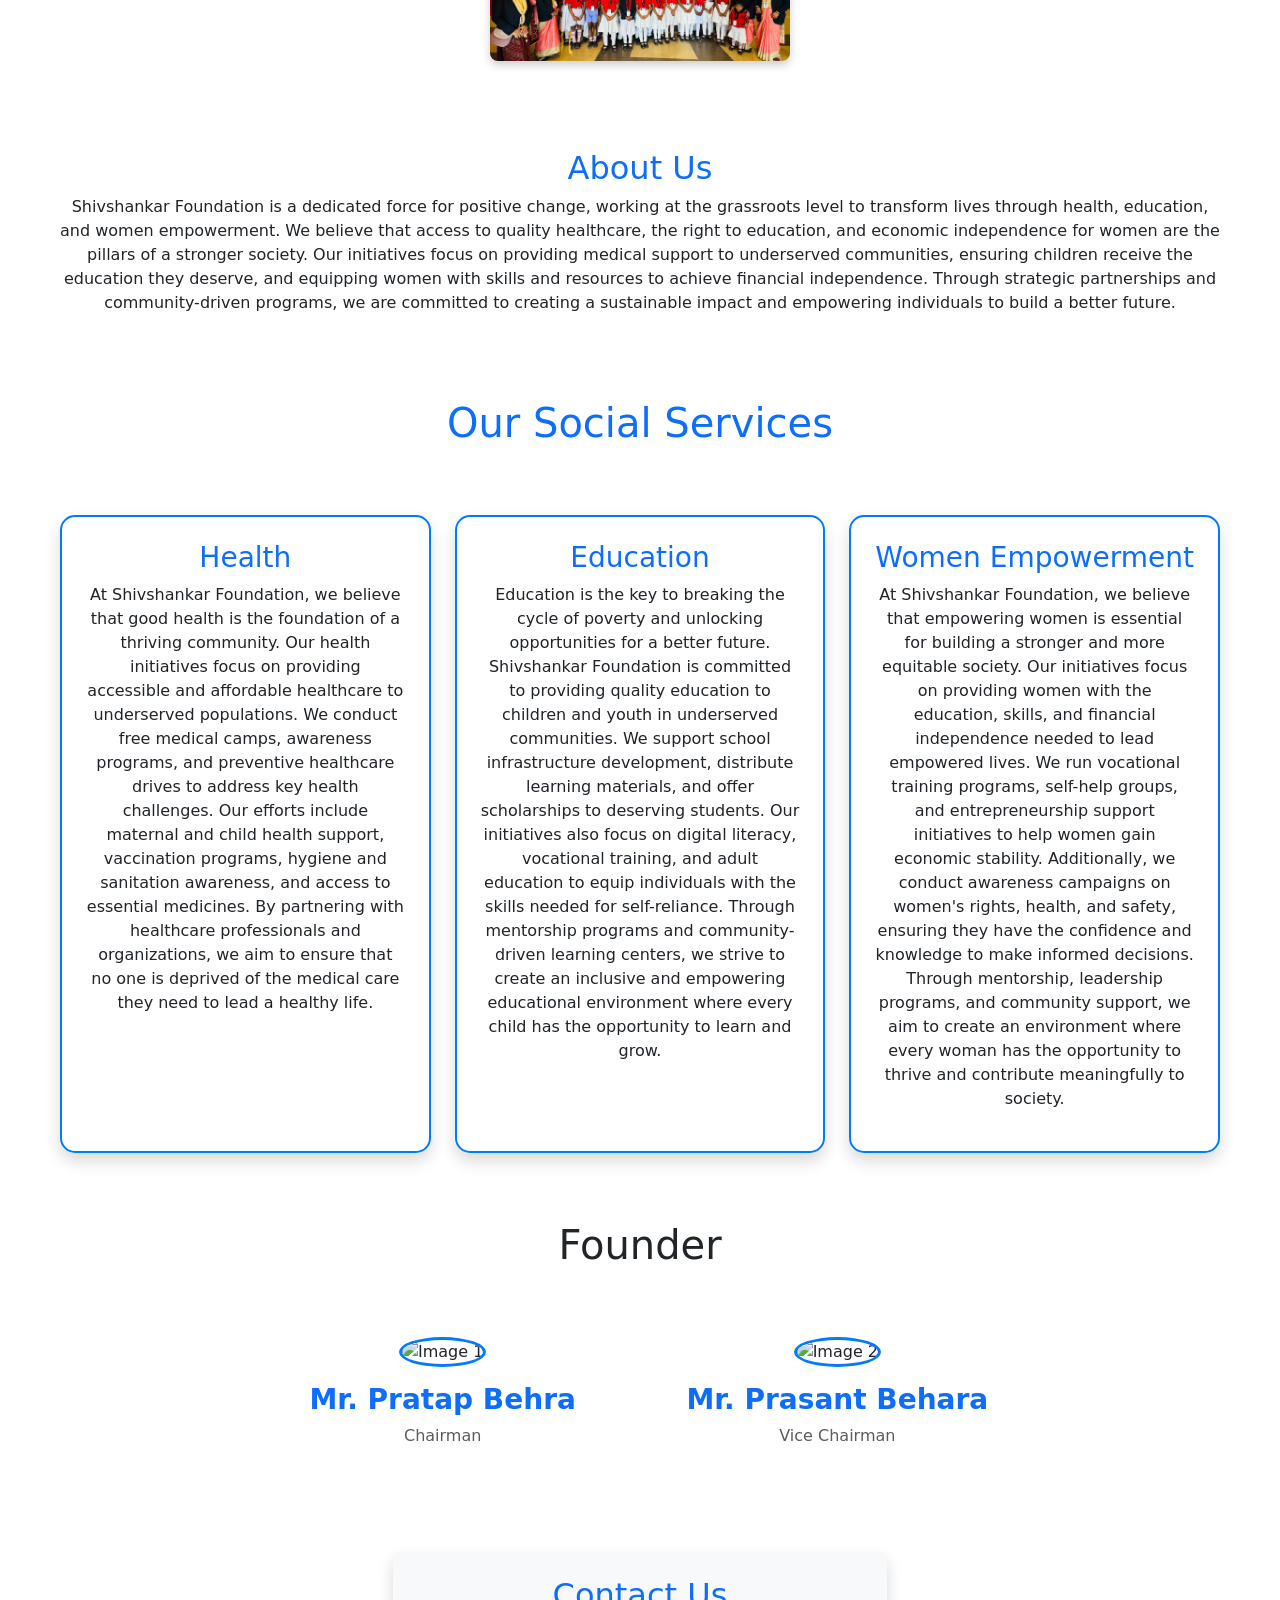
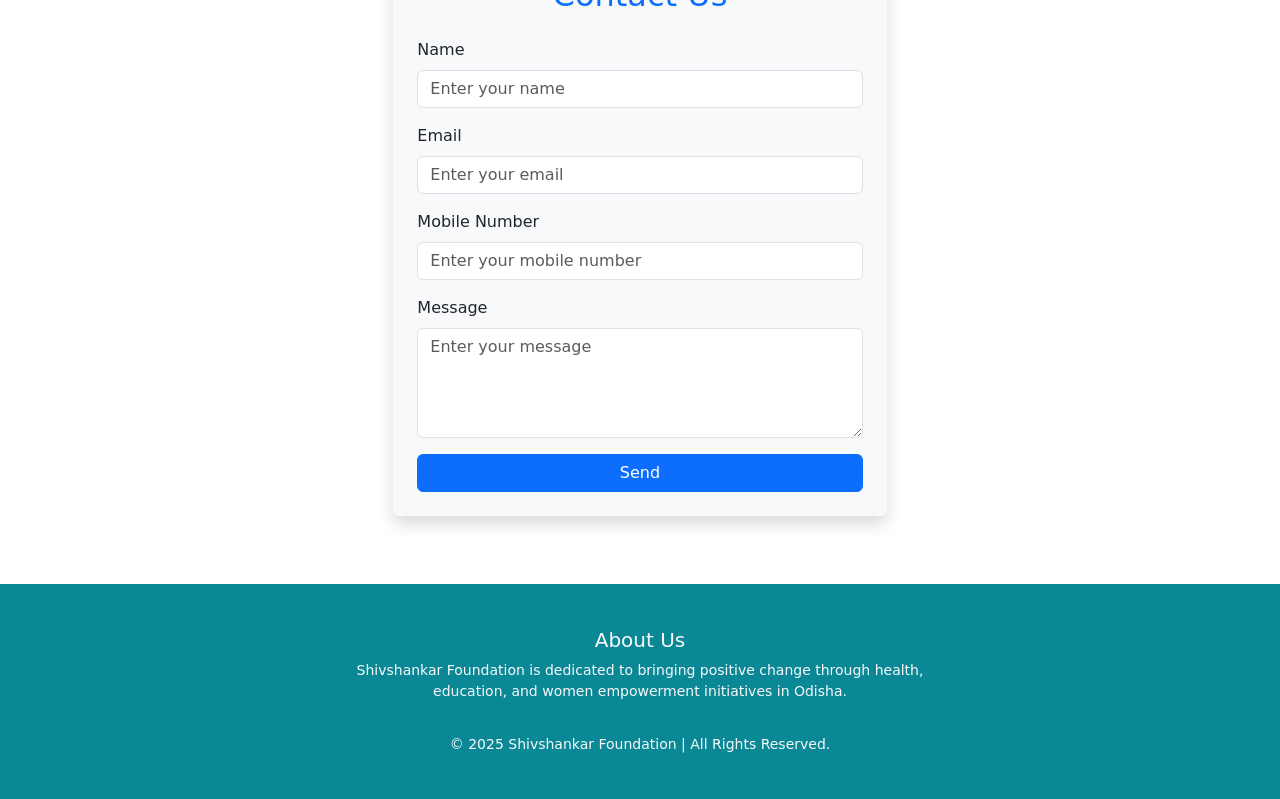
==== commit d867c2ef: "Update index.html" ====
--- a/index.html
+++ b/index.html
@@ -346,12 +346,12 @@
   <div class="container founder my-5 text-center">
     <div class="row justify-content-center">
       <div class="col-md-4">
-        <img src="./contactphoto.jpg" alt="Image 1" />
+        <img src="./pratap.png" alt="Image 1" />
         <h3 class="mt-3 fw-bold text-primary">Mr. Pratap Behra</h3>
         <p class="text-muted">Chairman</p>
       </div>
       <div class="col-md-4">
-        <img src="./contactphoto.jpg" alt="Image 2" />
+        <img src="./prasant-4.png" alt="Image 2" />
         <h3 class="mt-3 fw-bold text-primary">Mr. Prasant Behara</h3>
         <p class="text-muted">Vice Chairman</p>
       </div>
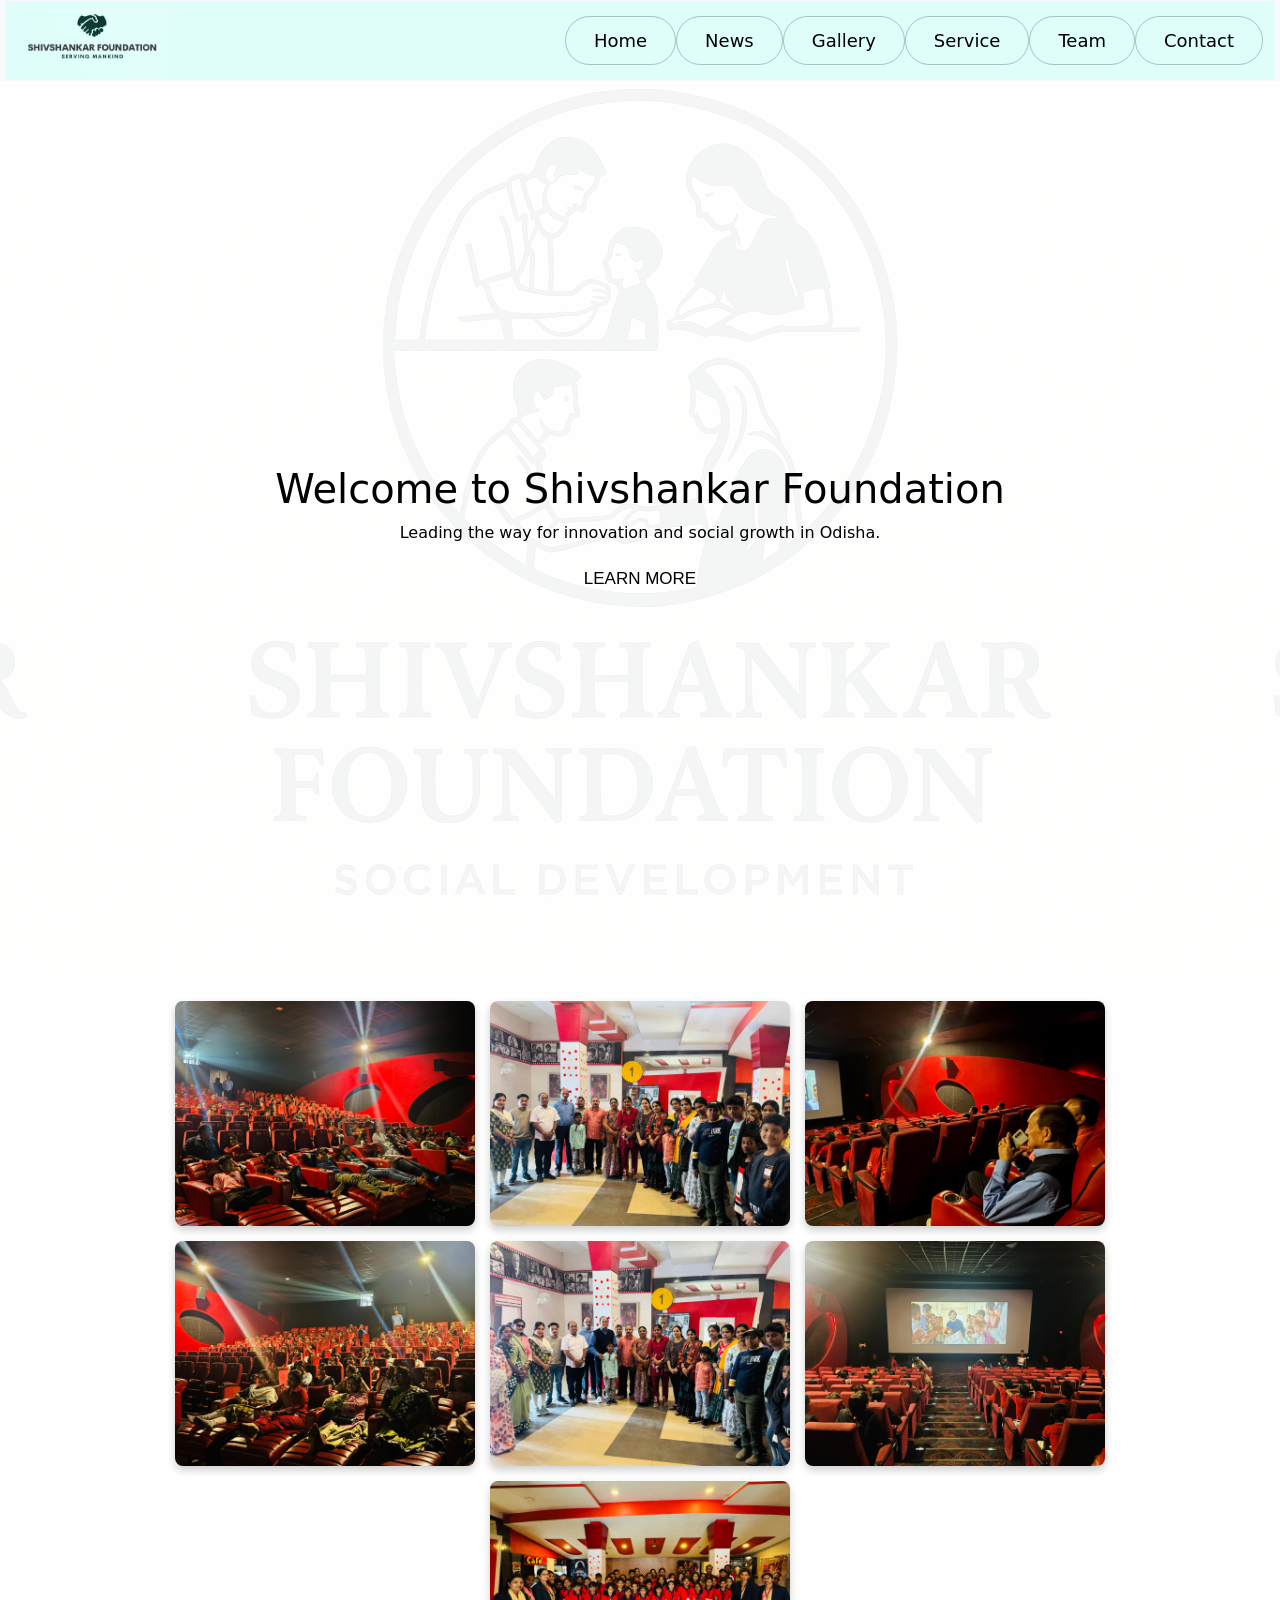
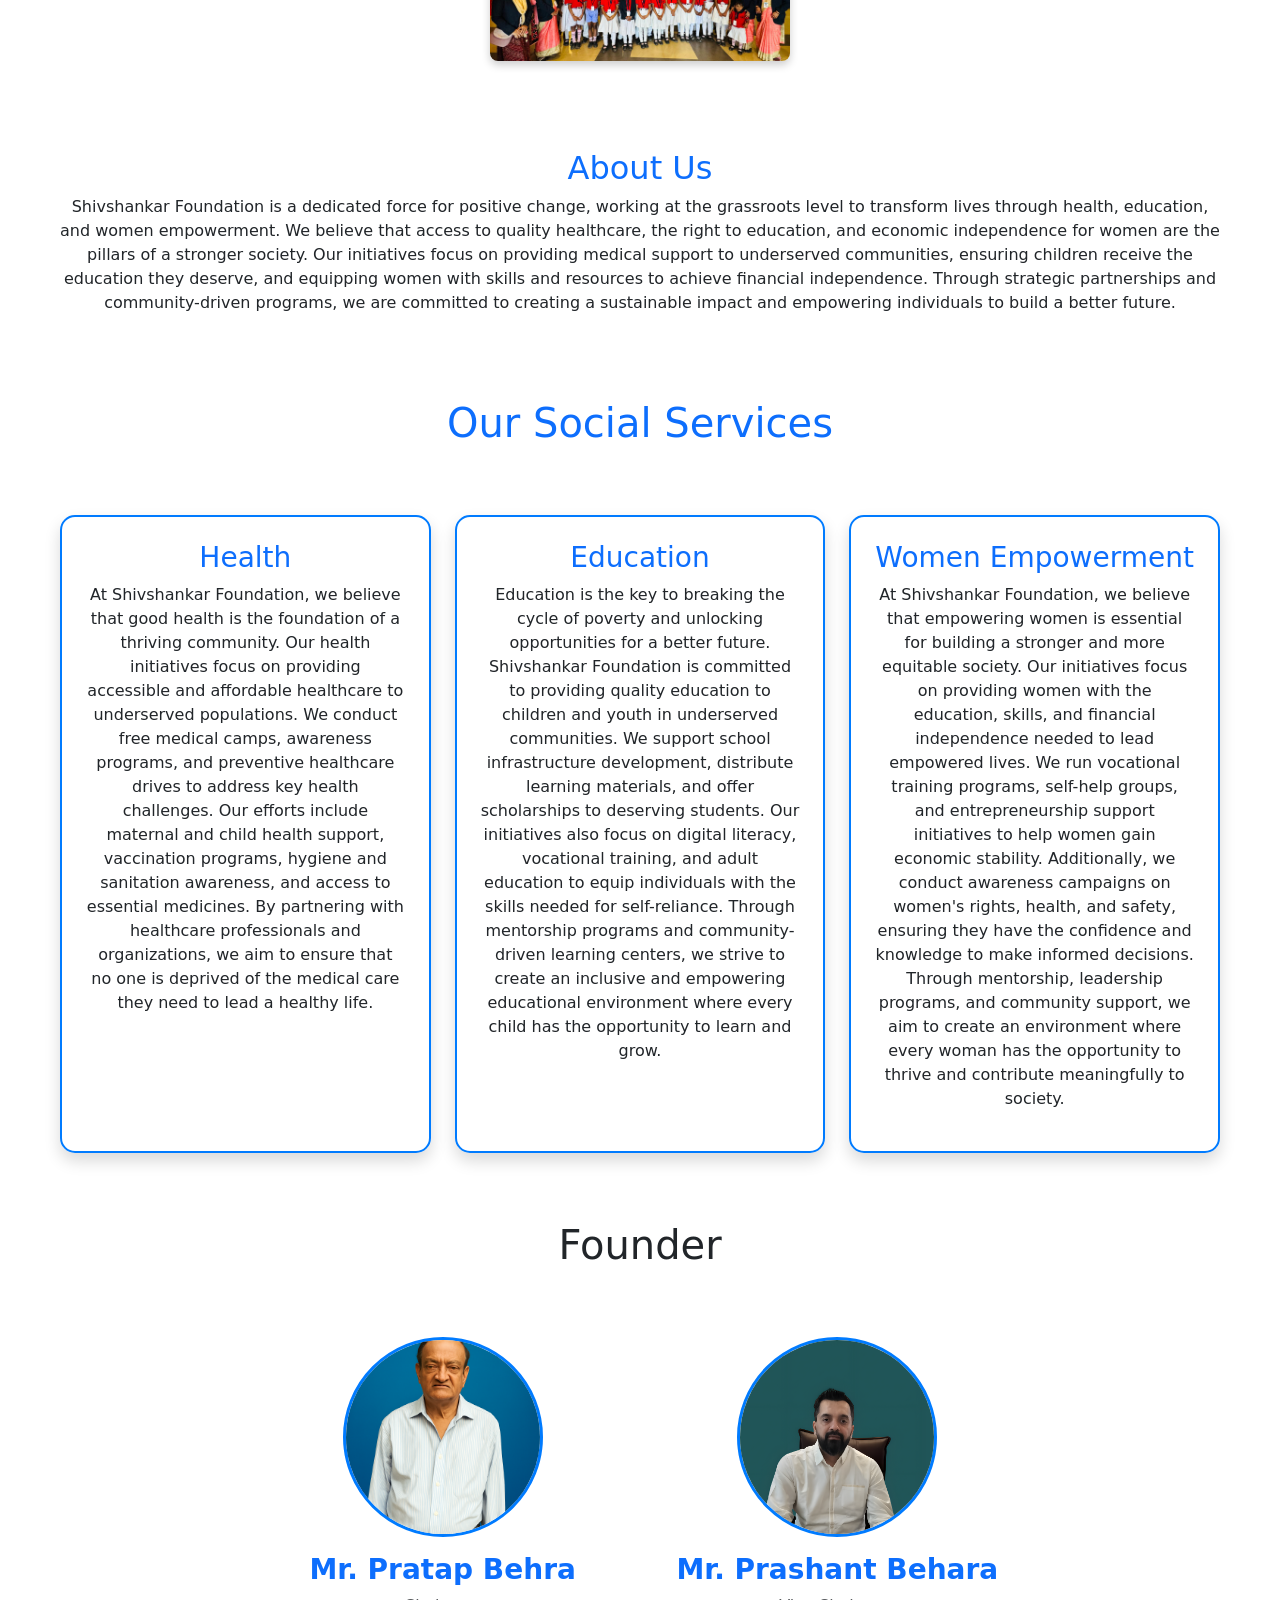
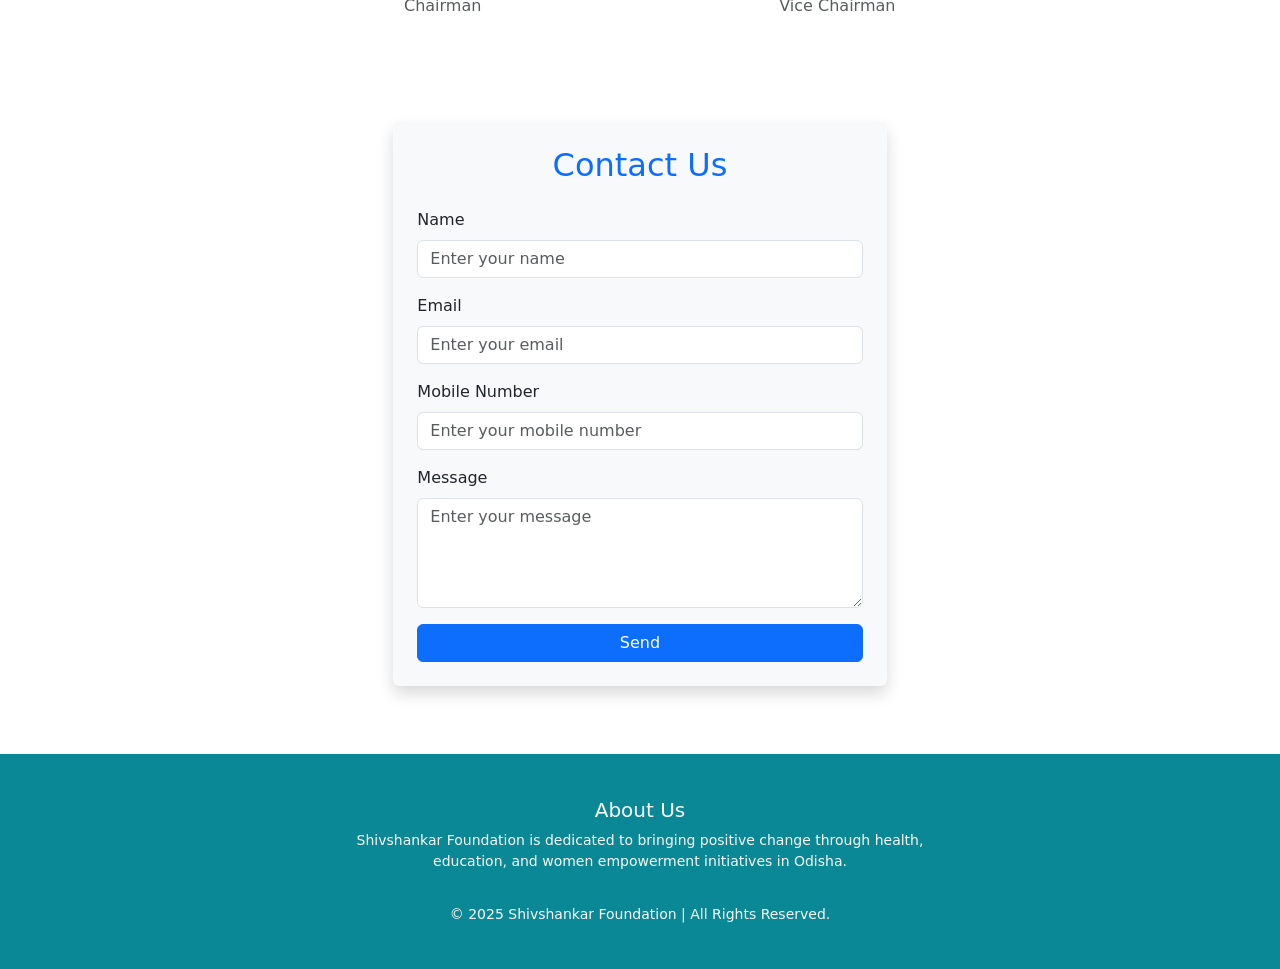
==== commit 6a671295: "Update index.html" ====
--- a/index.html
+++ b/index.html
@@ -352,7 +352,7 @@
       </div>
       <div class="col-md-4">
         <img src="./prasant-4.png" alt="Image 2" />
-        <h3 class="mt-3 fw-bold text-primary">Mr. Prasant Behara</h3>
+        <h3 class="mt-3 fw-bold text-primary">Mr. Prashant Behara</h3>
         <p class="text-muted">Vice Chairman</p>
       </div>
     </div>
